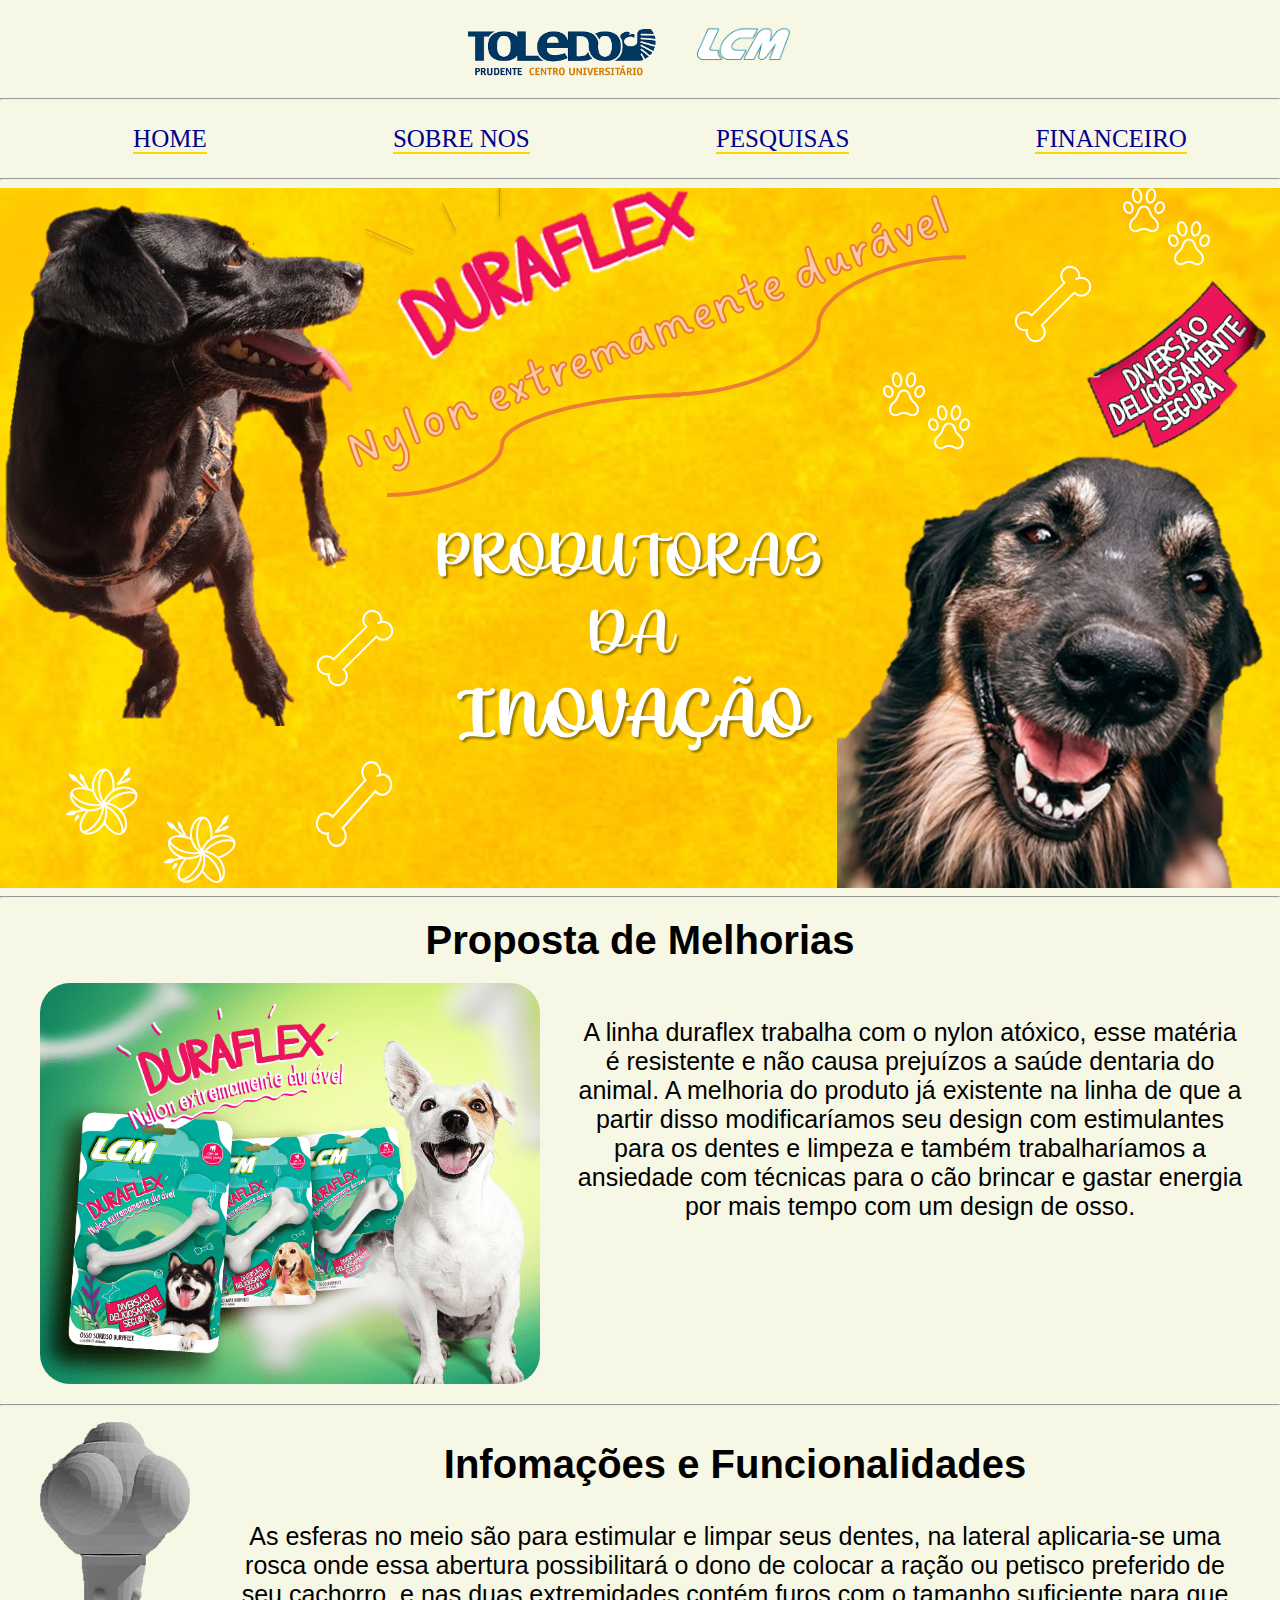
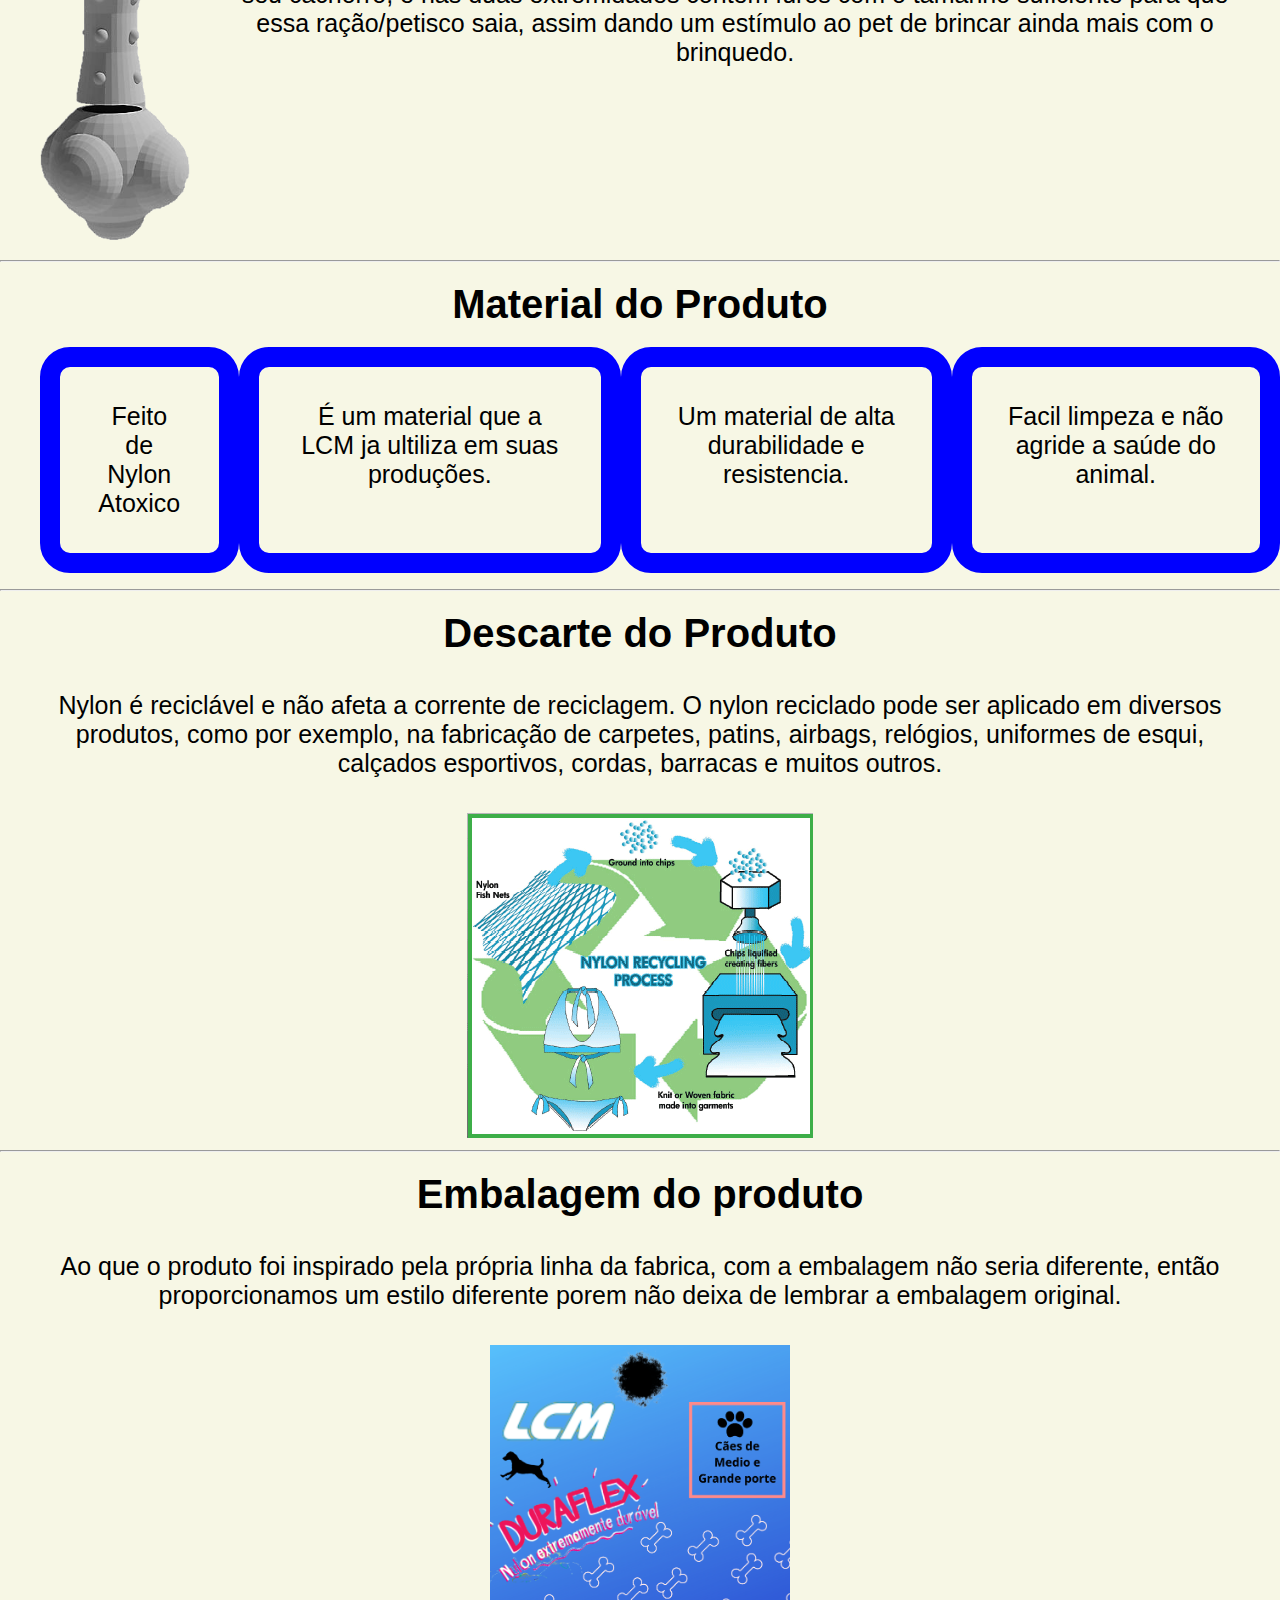
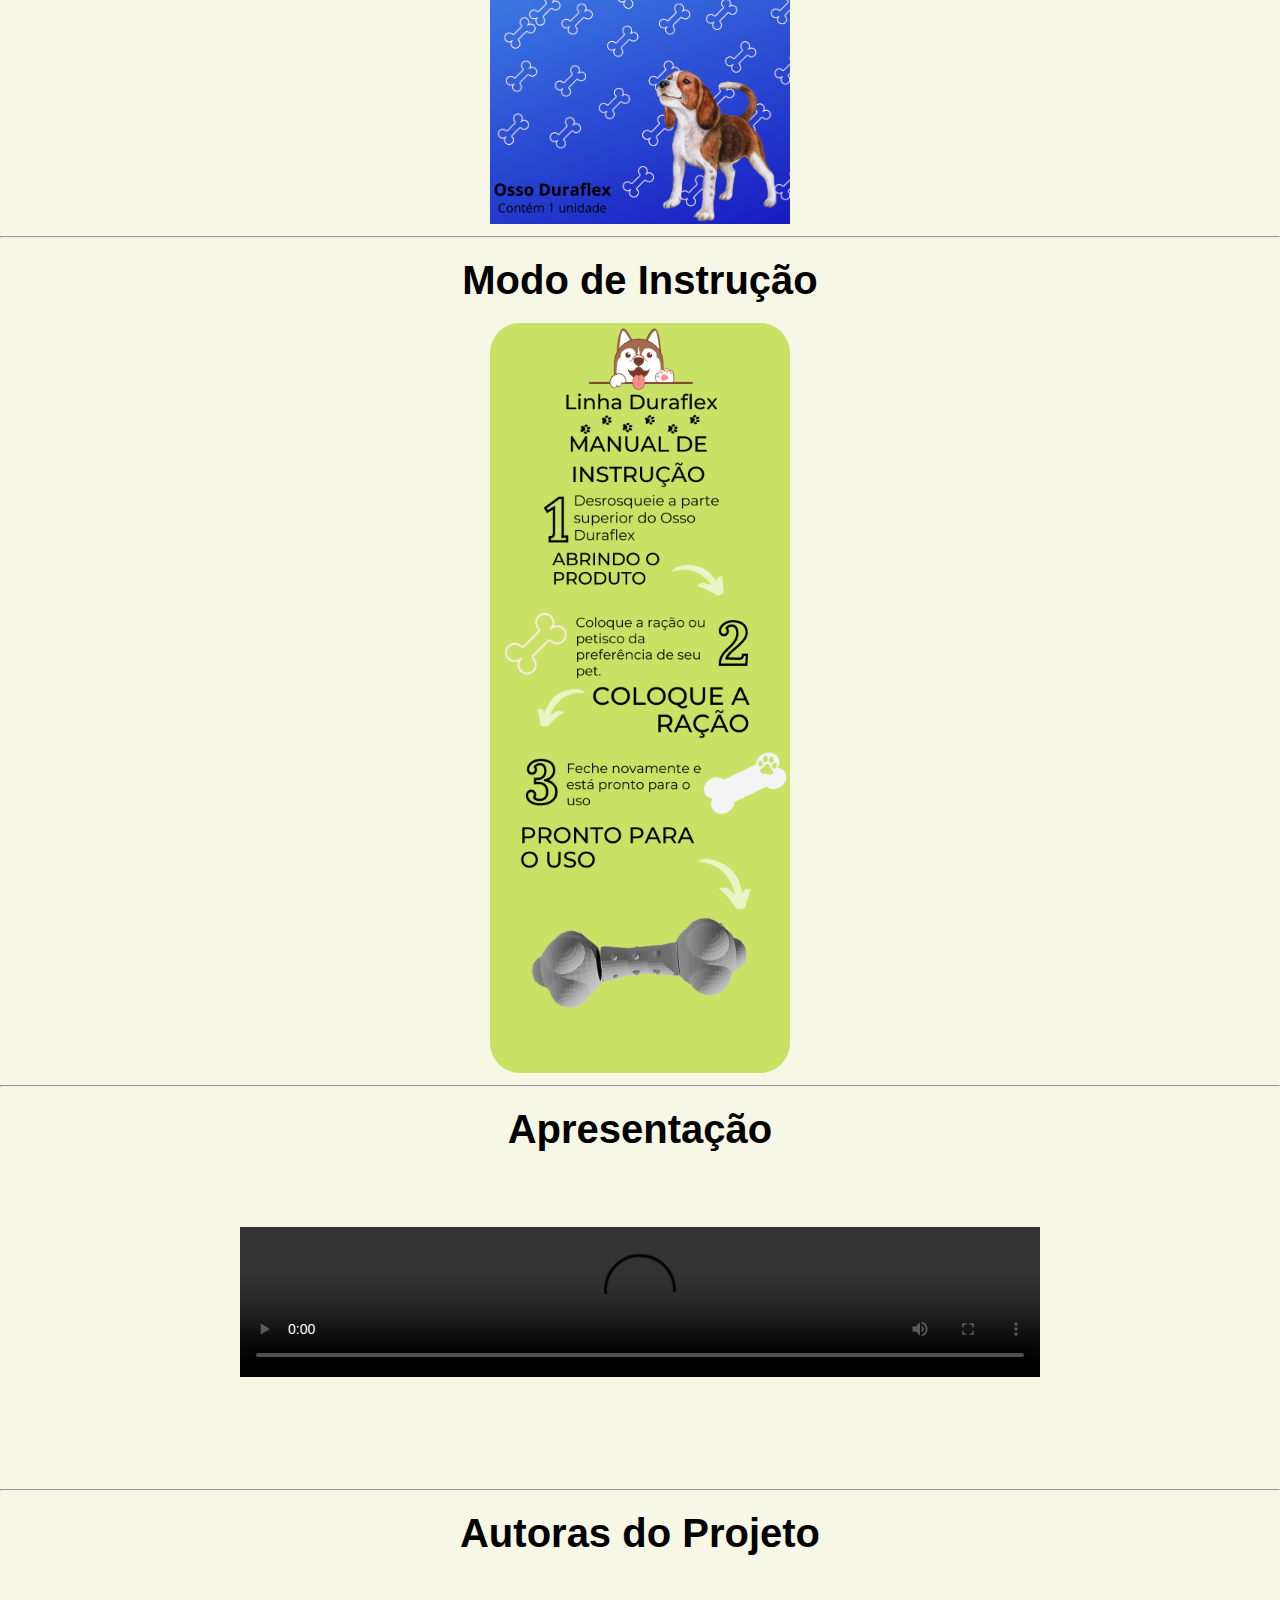
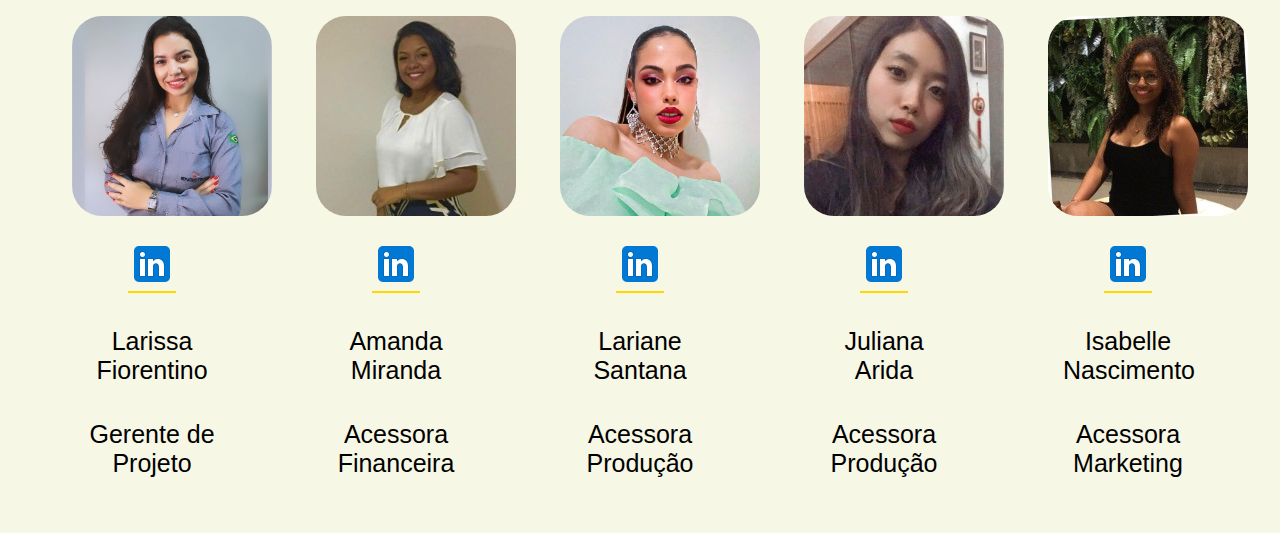
==== index.html @ 25314fc3 "Initial commit" ====
<!DOCTYPE html>
<html lang="pt-br">
<head>
    <meta charset="UTF-8">
    <meta http-equiv="X-UA-Compatible" content="IE=edge">
    <meta name="viewport" content="width=device-width, initial-scale=1.0">
    <title>Produtoras da Inovação</title>
    <link rel="stylesheet" href="style.css">
</head>
<body>
    <header>
        <main class="menu-principal">
            <div class="logo">
                <img class="slogan_toledo" src="img/Toledo.png" alt="sloganToledo">
                <img class="slogan_lcm" src="img/slogan_lcm.png" alt="slogan lcm">
            </div>
        </main>
        <hr>
        <nav class="links">
            <ul>
                <li> <a href="index.html">Home</a></li>
                <li> <a href ="#produtoras">Sobre Nos</a></li>
                <li><a href="pesquisas.html">Pesquisas</a> </li>
                <li><a href="Financeiro.html">Financeiro</a></li>
            </ul>
        </nav>
        </main>
        <hr>
    </header>
    <section class="Introduçao"> <!--Introdução-->
        <!--Imagem de fundo do Grupo-->
        
    
    </section>
    <hr>
    <section class="Produto">
            <h2>Proposta de Melhorias</h2>
        <ul>
            <li>
                <img class="Foto-duraflex" src="dogs/banner_duraflex.png" alt="Duraflex">
            </li>
            
            <li>
                <p>A linha duraflex trabalha com o nylon atóxico, esse matéria é resistente e não causa prejuízos a saúde dentaria do animal.
                    A melhoria do produto já existente na linha de que a partir disso modificaríamos seu design com estimulantes para os dentes e limpeza e também trabalharíamos a ansiedade com técnicas para o cão brincar e gastar energia por mais tempo com um design de osso.
                    </p></li>
        </ul>
       
        
    </section>
    <hr> <!--Informações sobre o produto-->
        <section>
            <ul>
                <li>
                    <img class="Osso" src="dogs/Fundo.png" alt="Prototipo">
                </li>
                <li> <h2>Infomações e Funcionalidades</h2>
                <p>As esferas no meio são para estimular e limpar seus dentes, na lateral aplicaria-se uma rosca onde essa abertura possibilitará o dono de colocar a ração ou petisco preferido de seu cachorro, e nas duas extremidades contém furos com o tamanho suficiente para que essa ração/petisco saia, assim dando um estímulo ao pet de brincar ainda mais com o brinquedo.</p> 
            </li>
               
            </ul>
        </section>
        <hr>
        <section>
            <h1>Material do Produto</h1>
            <ul >
                <li class="material"><p>Feito de Nylon Atoxico</p></li>
                <li class="material"><p>É um material que a LCM ja ultiliza em suas produções.</p></li>
                <li class="material"><p>Um material de alta durabilidade e resistencia.</p></li>
                <li class="material"><p>Facil limpeza e não agride a saúde do animal.</p></li>
            </ul>

            <hr>
            <h1>Descarte do Produto</h1>
            <p>Nylon é reciclável e não afeta a corrente de reciclagem. O nylon reciclado pode ser aplicado em diversos produtos, como por exemplo, na fabricação de carpetes, patins, airbags, relógios, uniformes de esqui, calçados esportivos, cordas, barracas e muitos outros.</p>
            <img src="img/nylonrecyclingprocess.gif" alt="">
        </section><!--Emabalgen-->
    <hr>
        <section>
           <h1>Embalagem do produto</h1>
           <p>Ao que o produto foi inspirado pela própria linha da fabrica, com a embalagem não seria diferente, então proporcionamos um estilo diferente porem não deixa de lembrar a embalagem original.</p>
           <img class="embalagem" src="img/embalagem.png" alt="Embalagem">
        </section>
        <hr>
        <section>
            <h1>Modo de Instrução</h1>
            <img class="manual" src="img/Linha Duraflex.png" alt="Manual de instrução">
        </section>
       <hr>
<!--Apresentação do produto-->
            <section>
                <h1>Apresentação</h1>
                <div>
                    <video width="800" src="videos/Apresentação.mp4"  controls ></video>
                </div>
            </section>
            <hr>
            
    <footer id="produtoras" > 
        <h2>Autoras do Projeto</h2>
        <nav class="produtoras">
            <img class="produtoras" src="img/larissa.jpg" alt="larissa">
            <a href="http://www.linkedin.com/in/larissa-fiorentino-390050174/" target="_blank" rel="noopener noreferrer" > <img src="img/linkedin.svg" alt="link"></a>
            <p>Larissa Fiorentino</p>
            <p>Gerente de Projeto</p>
        </nav>
        <nav class="produtoras">
            <img class="produtoras" src="img/amanda.jpg" alt="amanda">
            <a href="http://www.linkedin.com/in/amandamirandasantos/" target="_blank" rel="noopener noreferrer"><img src="img/linkedin.svg" alt="link"></a>
            <p>Amanda Miranda</p>
            <p>Acessora Financeira</p>
        </nav>
        <nav class="produtoras">
            <img class="produtoras" src="img/Lariane.jpg" alt="lariane">
            <a href="https://www.linkedin.com/in/lariane-santana-0bb396201/" target="_blank" rel="noopener noreferrer"><img src="img/linkedin.svg" alt="link"></a>
            <p>Lariane Santana</p>
            <p>Acessora Produção</p>
        </nav>
        <nav class="produtoras">
            <img class="produtoras" src="img/juliana.jpg" alt="Juh">
            <a href="https://www.linkedin.com/in/juliana-arida-2b272b1a0/" target="_blank" rel="noopener noreferrer"><img src="img/linkedin.svg" alt="link"></a>
            <p>Juliana Arida</p>
            <p>Acessora Produção</p>
        </nav>
        <nav class="produtoras">
            <img class="produtoras" src="img/Isabelle.jpg" alt="Belle">
            <a href="https://www.linkedin.com/in/isabelle-nascimento-562a53231/" target="_blank" rel="noopener noreferrer"><img src="img/linkedin.svg" alt="link"></a>
            <p>Isabelle Nascimento</p>
            <p>Acessora Marketing</p>
        </nav>
       
    </footer>
    
</body>
</html>
---- style.css ----
body{
    width:auto;
    height: auto;
    margin: auto;
    text-align: center;
    background-color: rgba(245, 245, 220, 0.753);
}
h1, h2, h3  {
    font-family: Impact, Haettenschweiler, 'Arial Narrow Bold', sans-serif;
    font-size: 40px;
    margin: 20px;
}
p{
    font-family: 'Trebuchet MS', 'Lucida Sans Unicode', 'Lucida Grande', 'Lucida Sans', Arial, sans-serif;
    font-size: 25px;
    margin: 35px;
    
}

.menu-principal{
    height: 90px;
}
.logo{
    padding: 15px;   
    justify-content: space-around;
}
.slogan_lcm{
    width: 140px;
    text-align: center;
}
.slogan_toledo{
    width: 200px;
    text-align: center;
}
.links{
    text-transform: uppercase;
    font-size: 25px;
}
ul{
    display: flex;
    justify-content: space-between;
    list-style: none;
    justify-content: space-around;
}
a{
    color: darkblue;
    text-decoration: none;
    border-bottom: 2px solid gold;
   
}
.Osso{ 
    width: 150px; 
   
}
.Foto-duraflex{
    width: 500px;
    border-radius: 30px;
  
}
.Introduçao{
    height: 700px;
    background-image: url(img/Apresentação1\ \(1\).png);
    background-repeat: no-repeat;
    background-position: 50%;
    
}
.material{
    border: 20px solid blue;
    border-radius: 30px;
}
.embalagem{
    width: 300px;
}
.manual {
    width: 300px;
    border-radius: 30px;
}
.produtoras{
    width: 200px;
    border-radius: 30px;
    margin: 20px;
    display: inline-block;
    
}
video{
    padding: 55px;
    padding-bottom: 100px;
}

form{
    animation-name: fade;
    animation-duration: 1s;
}
/*Aparição da img logo*/
.Introduçao{
    animation-name: fade;
    animation-duration: 3s;
    animation-delay: 0,5ms;
    
}
@keyframes fade {
    from{
        
        transform: translateX(-35%);
    } 
    to{
        
        transform: translateX(0%);
    }
}
/* Estilizando a pagina de pesquisa */
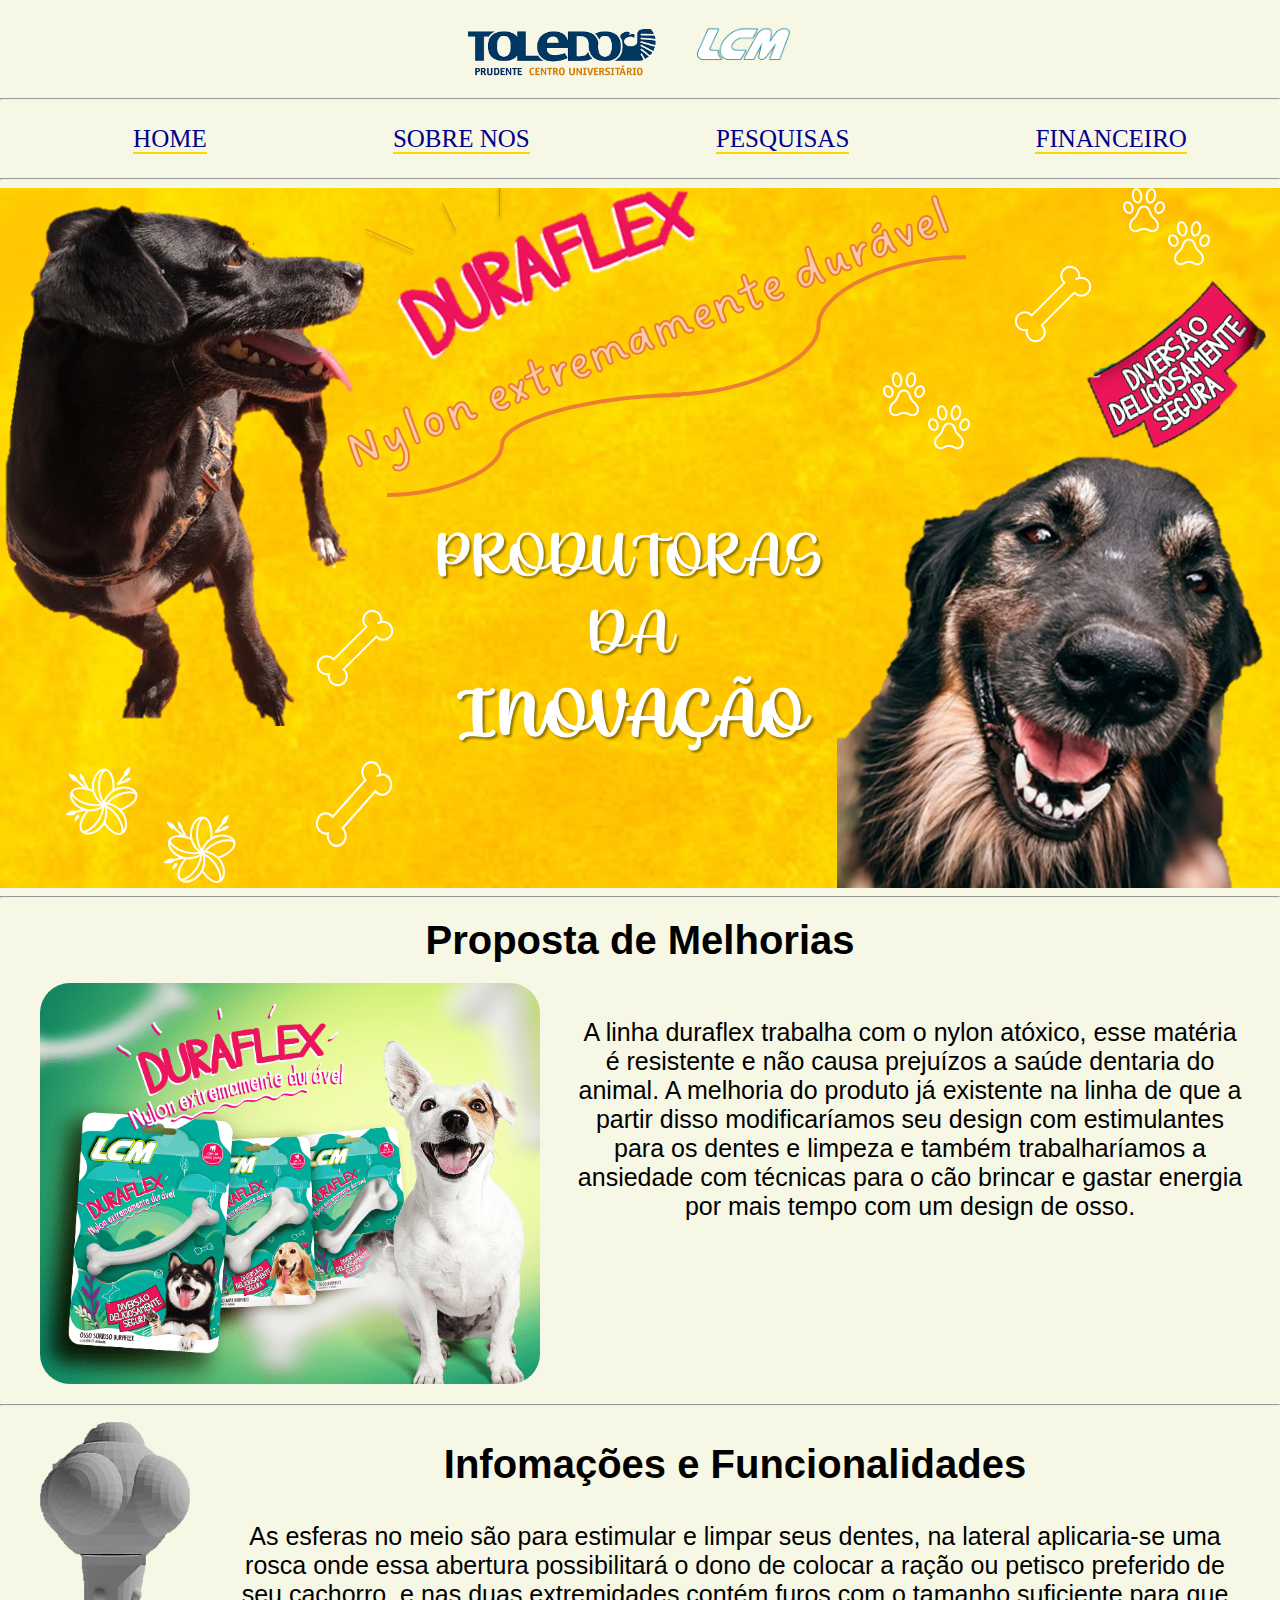
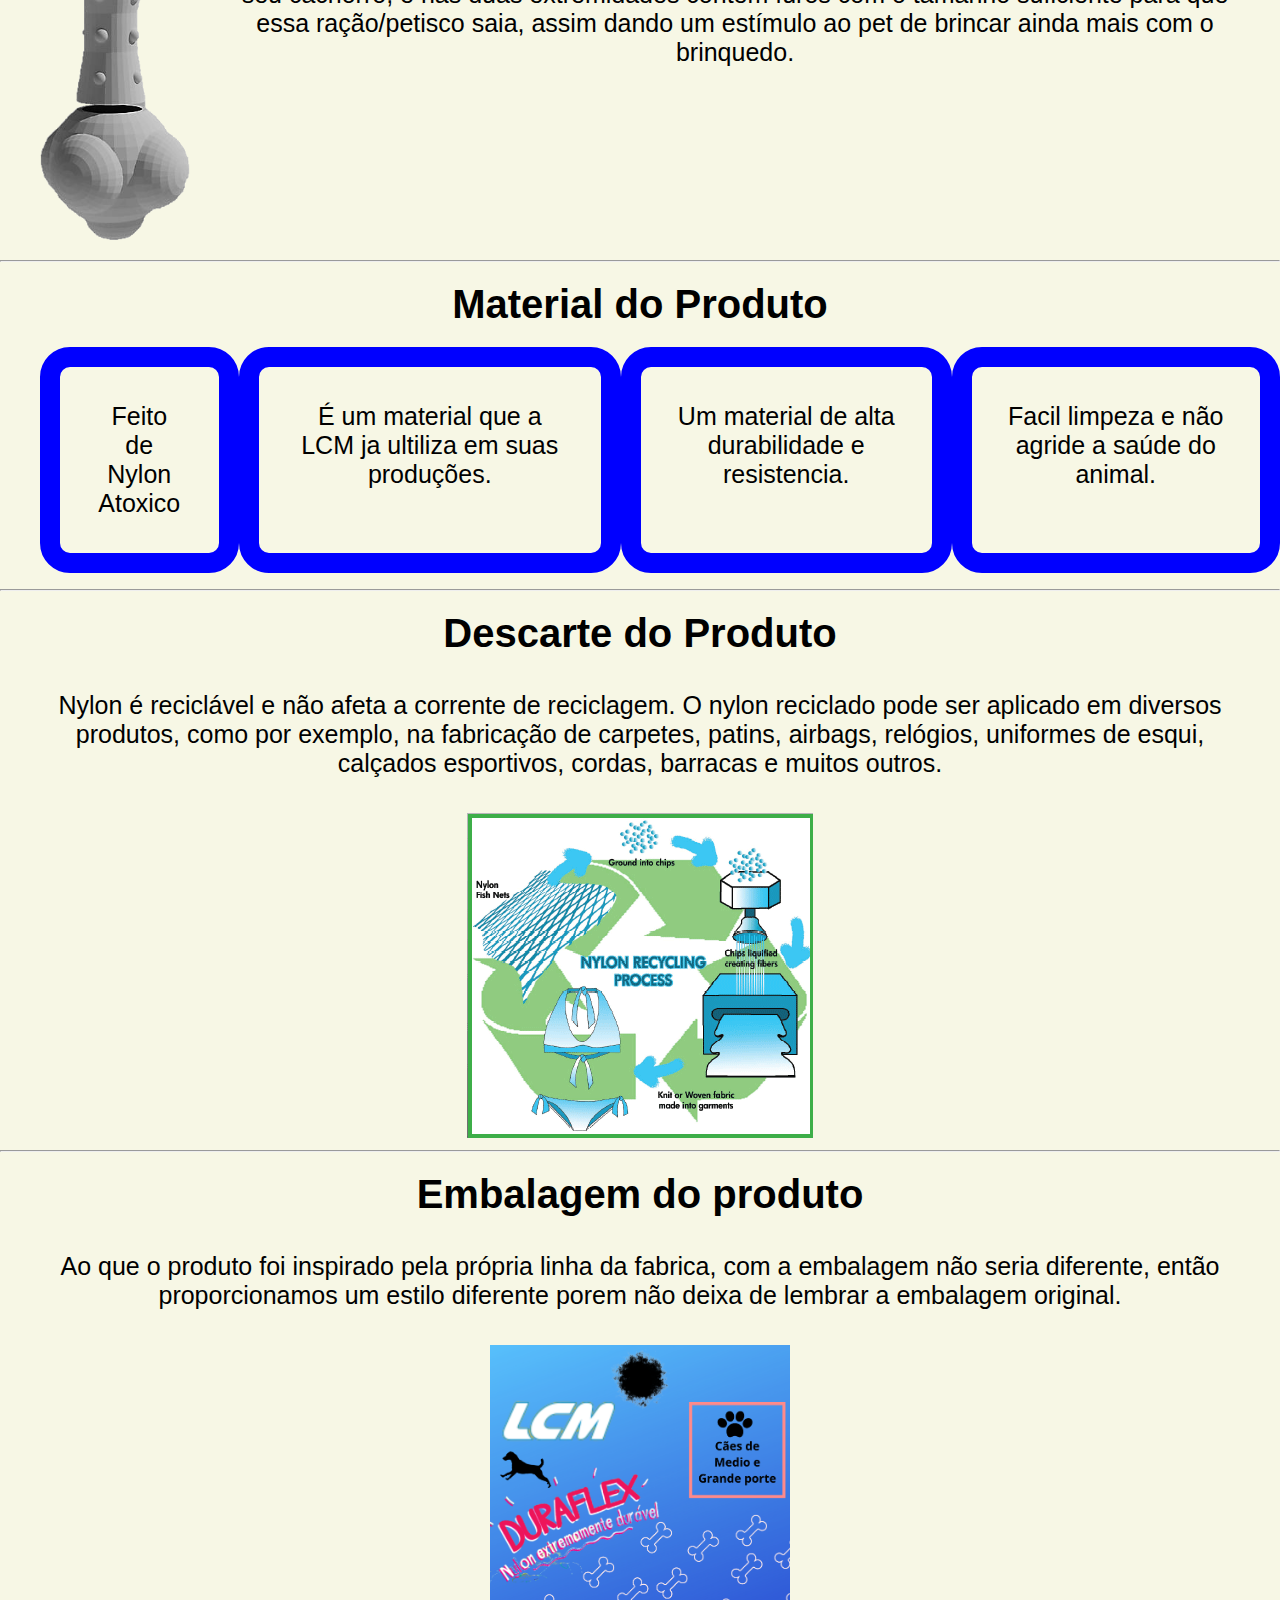
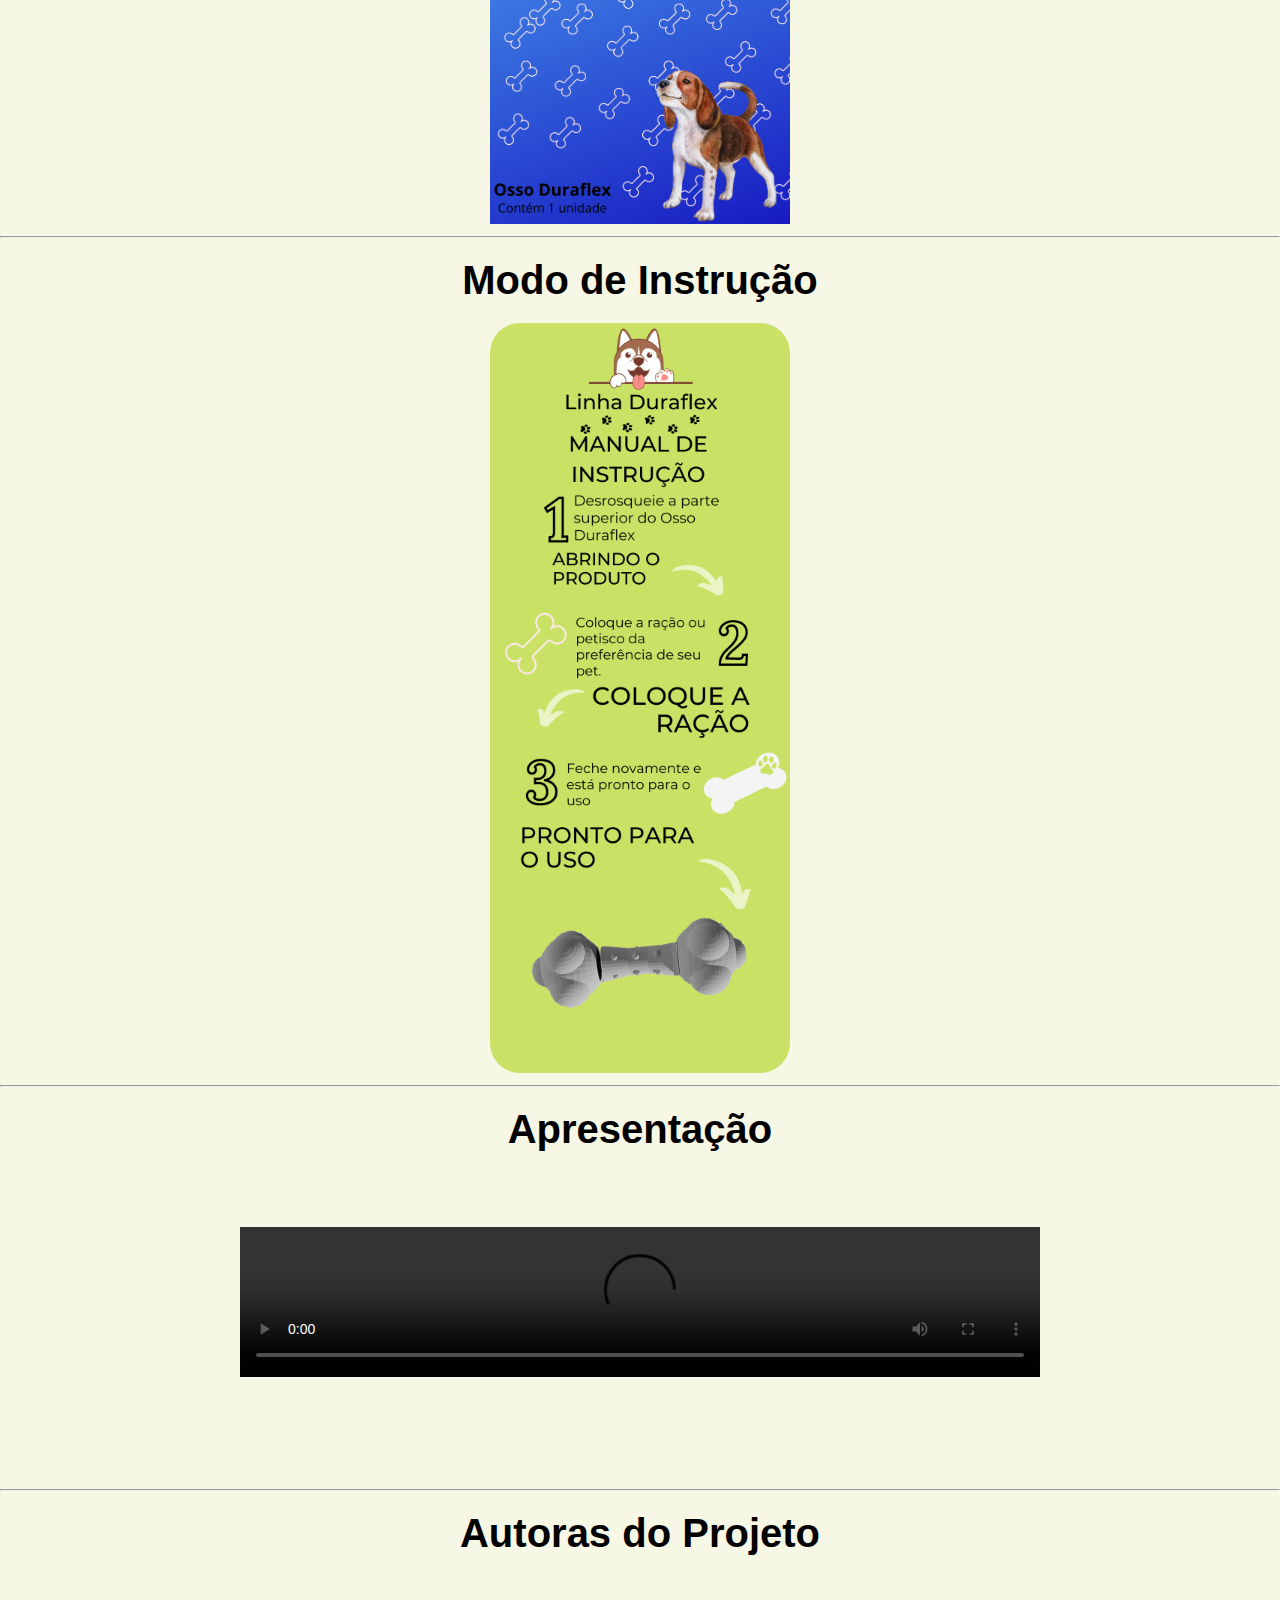
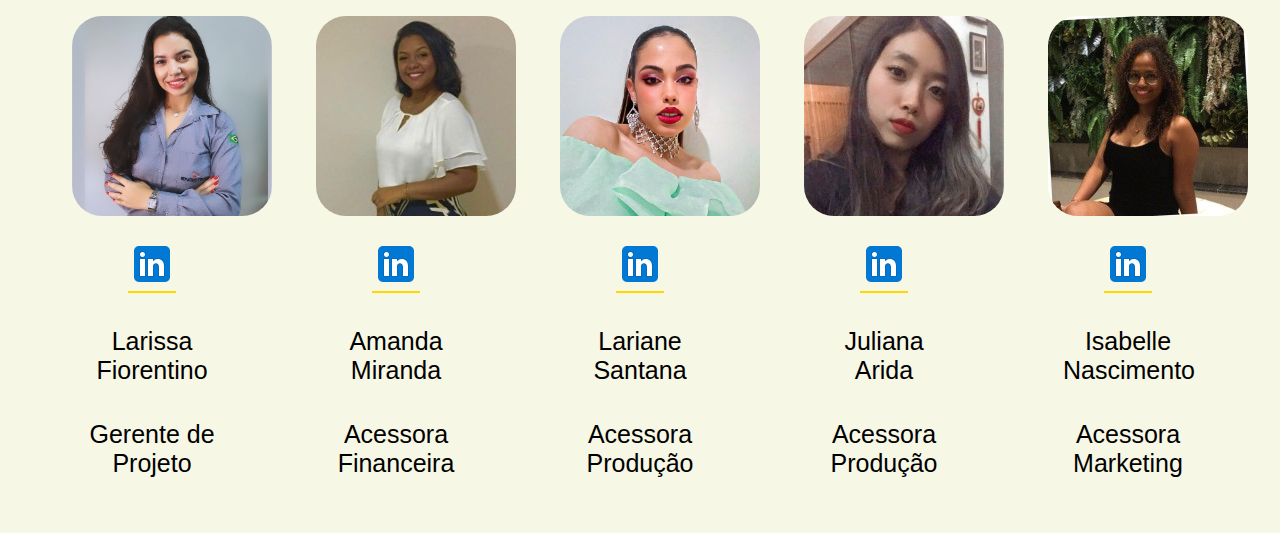
==== commit d35168b9: "Update index.html" ====
--- a/index.html
+++ b/index.html
@@ -91,7 +91,7 @@
             <section>
                 <h1>Apresentação</h1>
                 <div>
-                    <video width="800" src="videos/Apresentação.mp4"  controls ></video>
+                    <video width="800" src="videos/Kit de Ferramentas  Vdeos Explicativos Modernos_free.mp4"  controls ></video>
                 </div>
             </section>
             <hr>
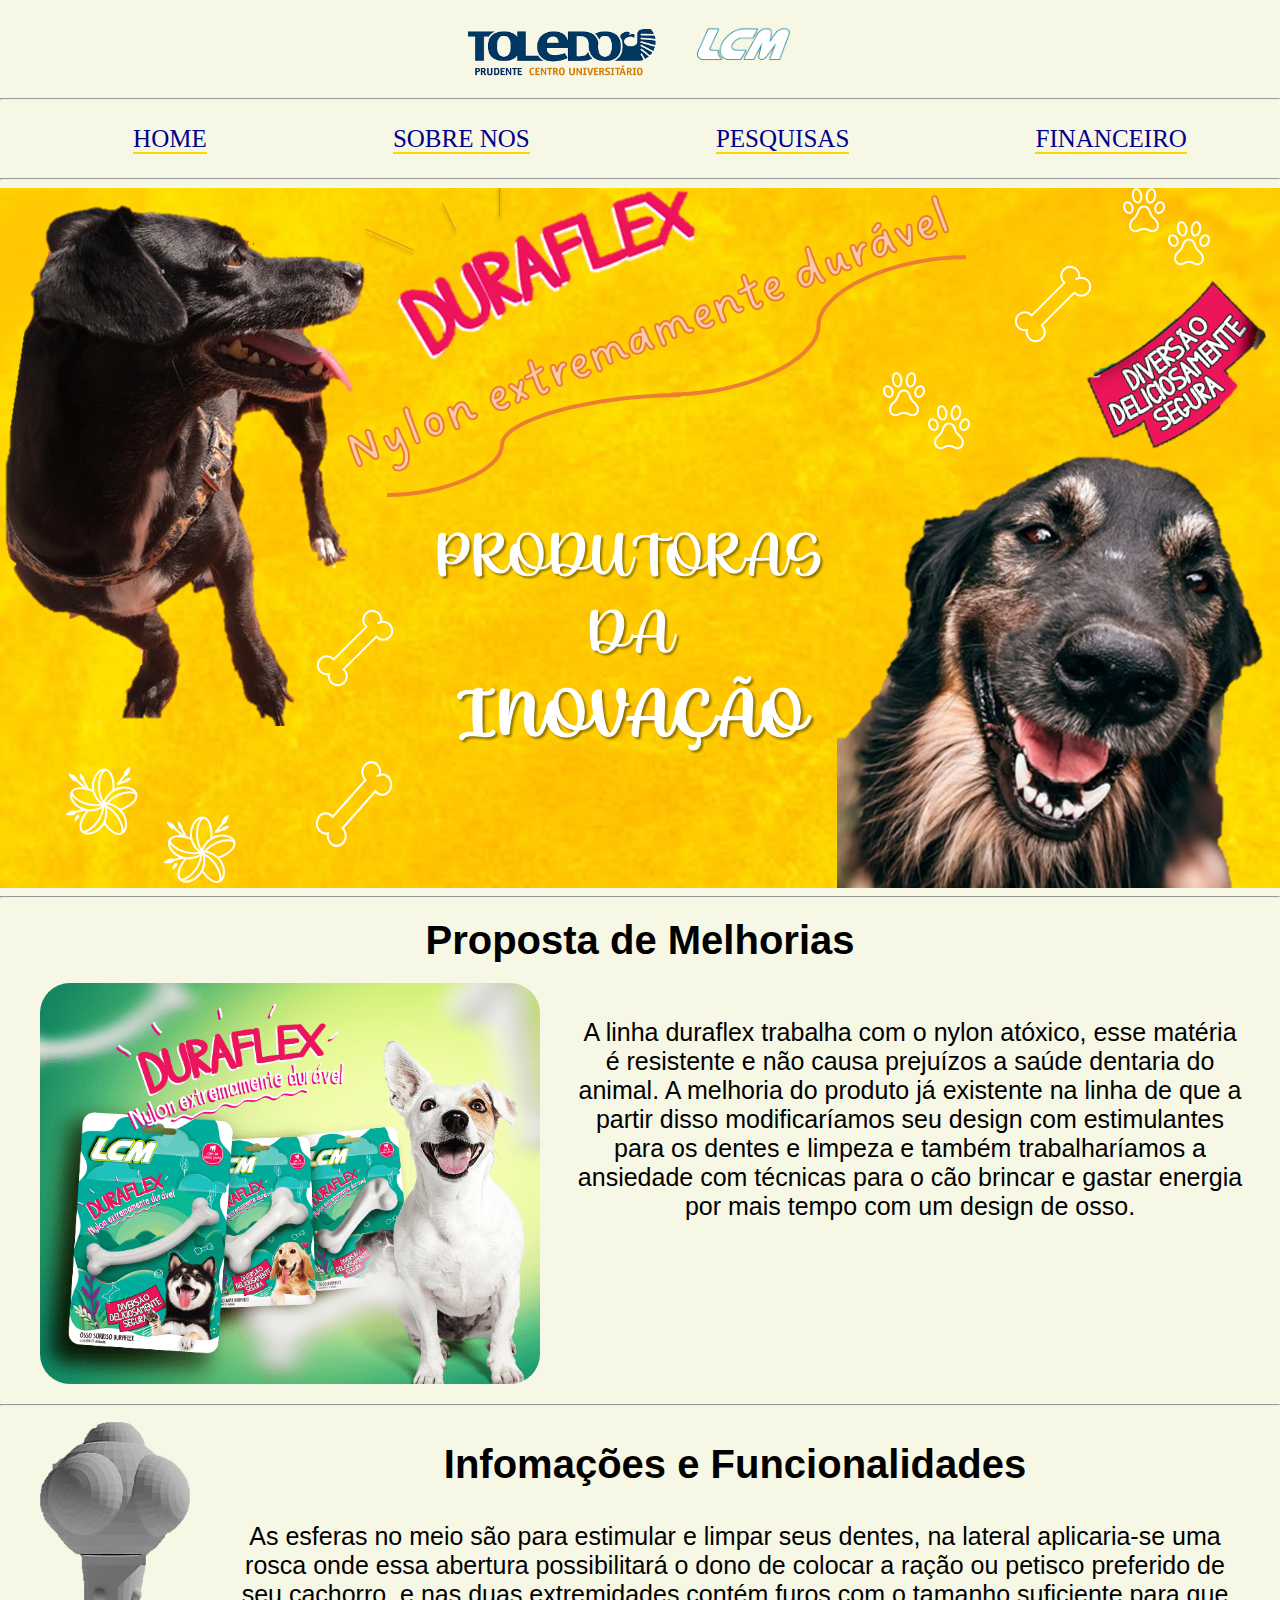
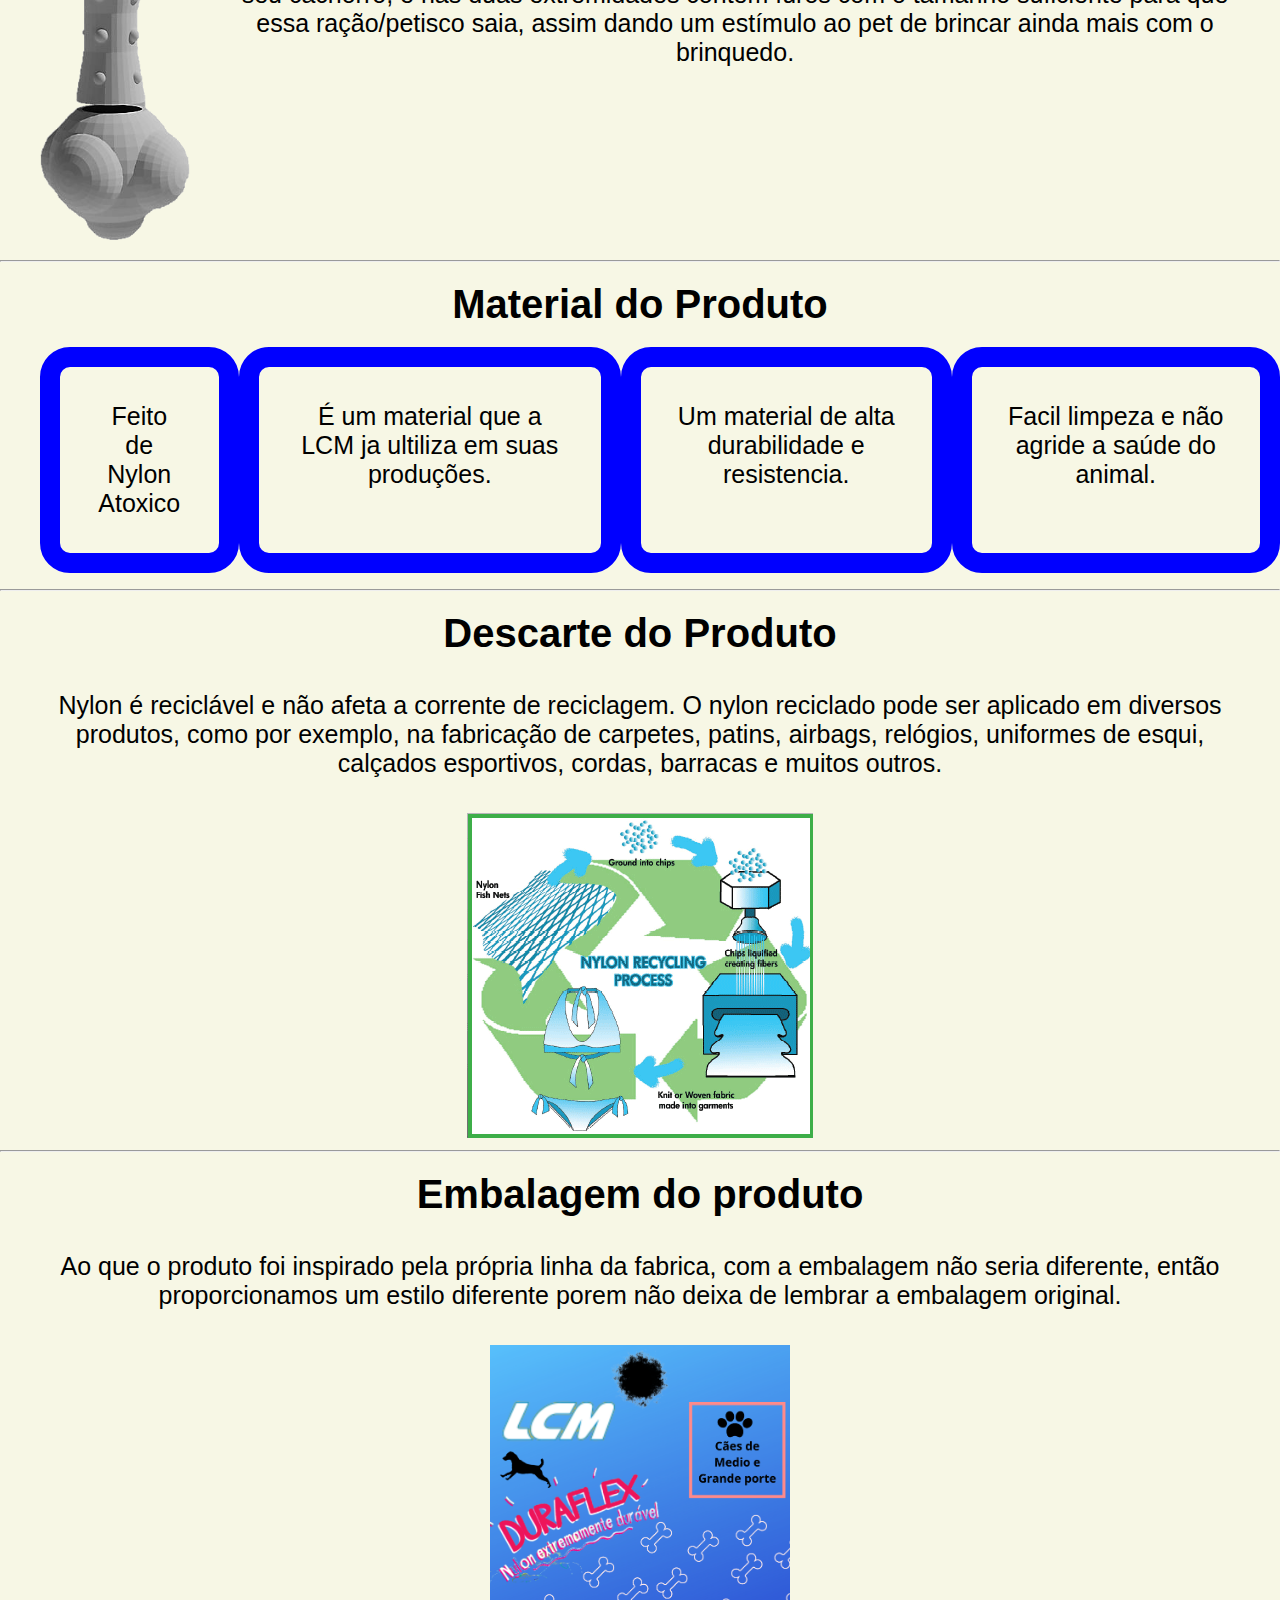
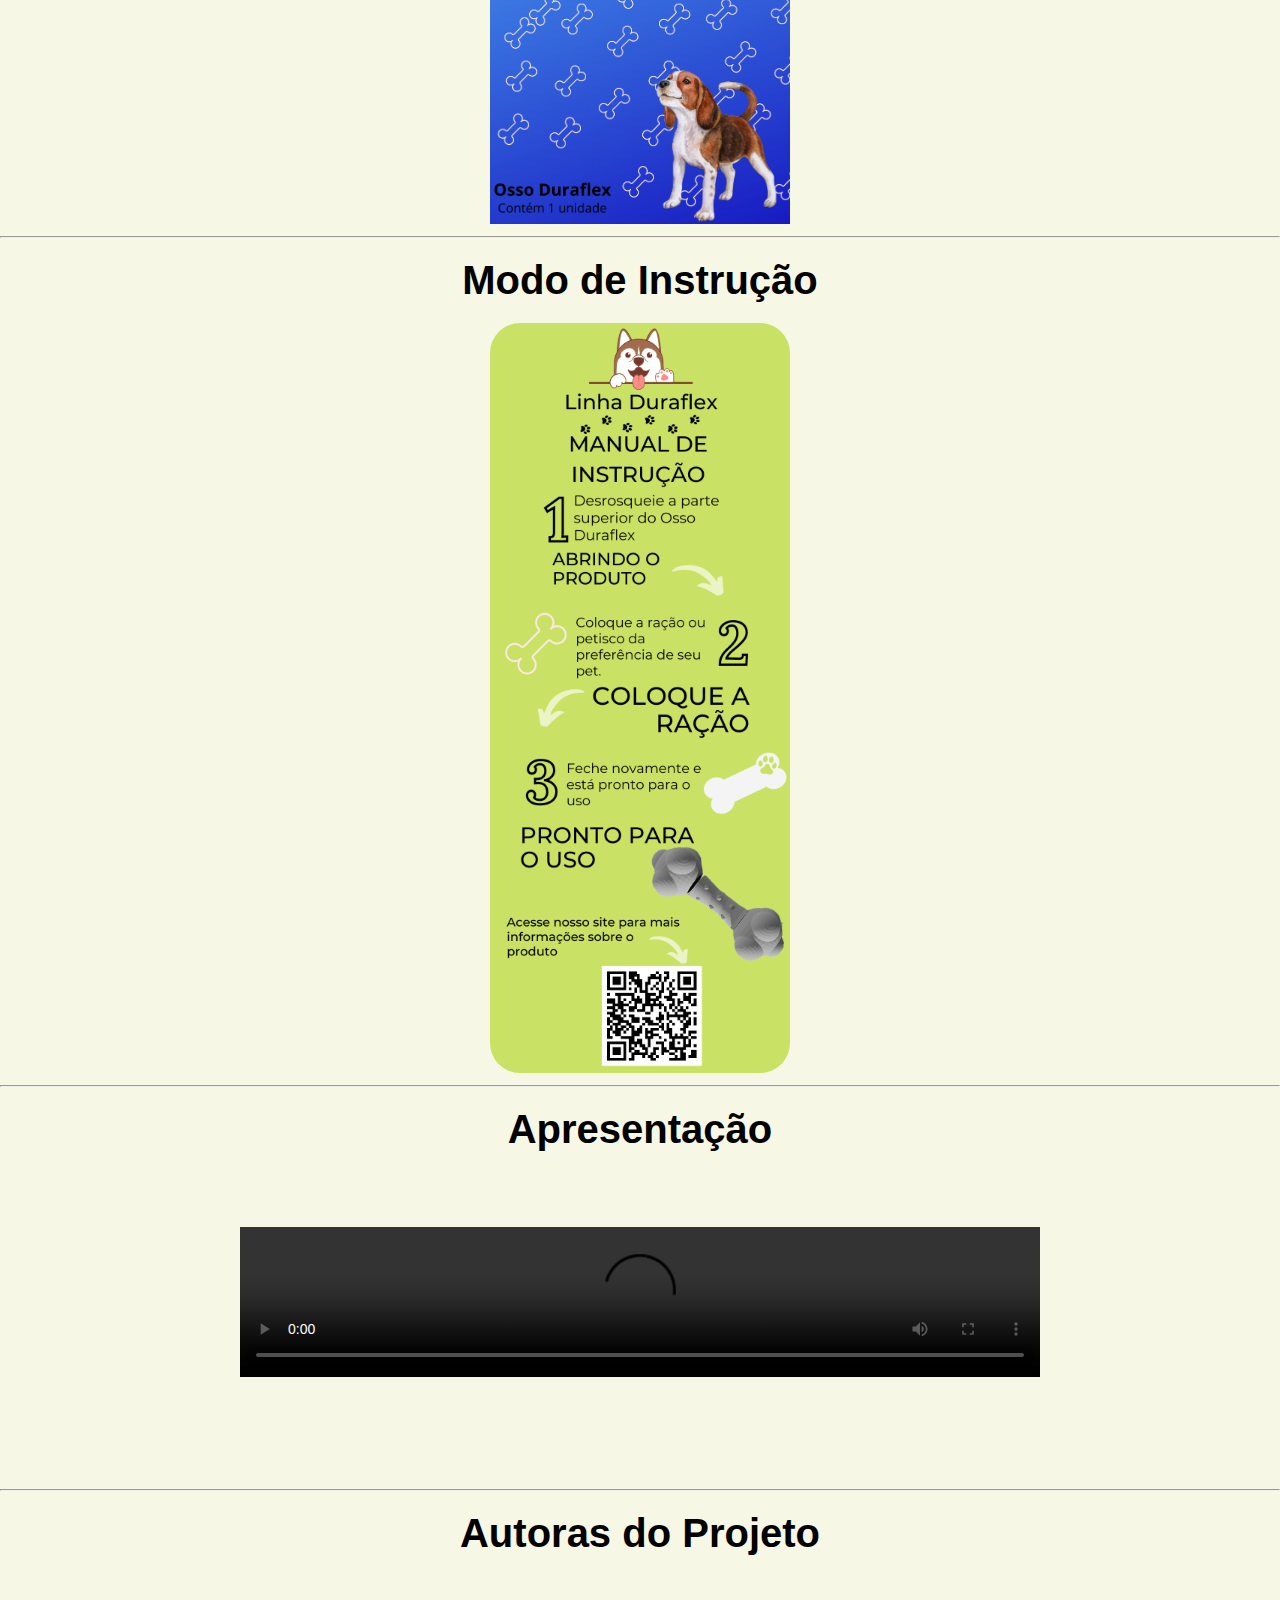
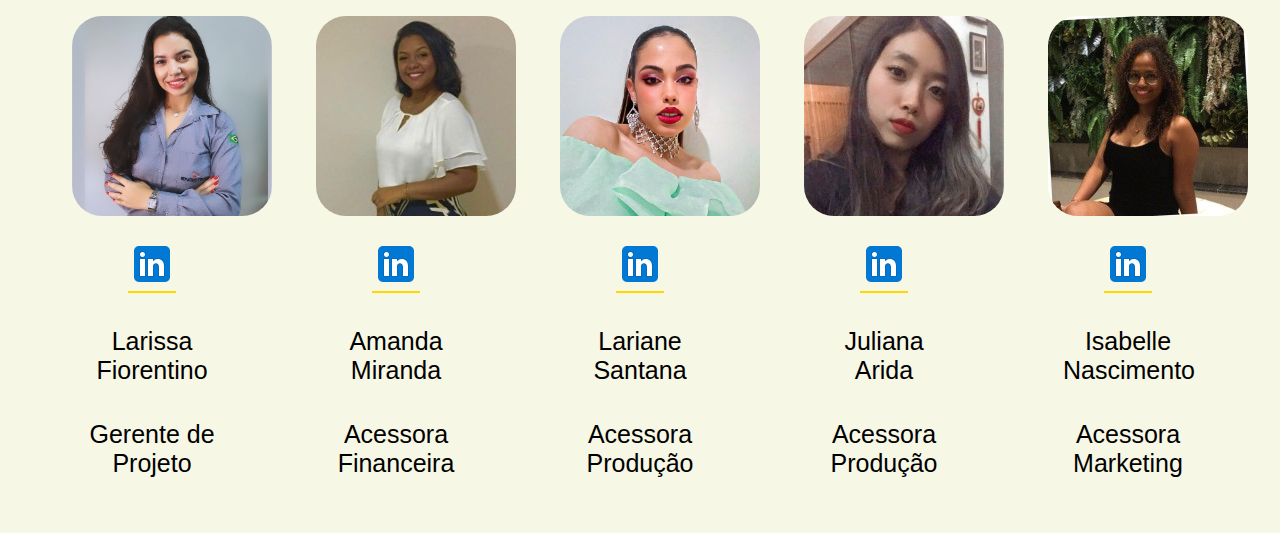
==== commit 49ccccbc: "Consertando alguns erros" ====
--- a/index.html
+++ b/index.html
@@ -84,7 +84,7 @@
         <hr>
         <section>
             <h1>Modo de Instrução</h1>
-            <img class="manual" src="img/Linha Duraflex.png" alt="Manual de instrução">
+            <img class="manual" src="img/Linha Duraflex (1).png" alt="Manual de instrução">
         </section>
        <hr>
 <!--Apresentação do produto-->
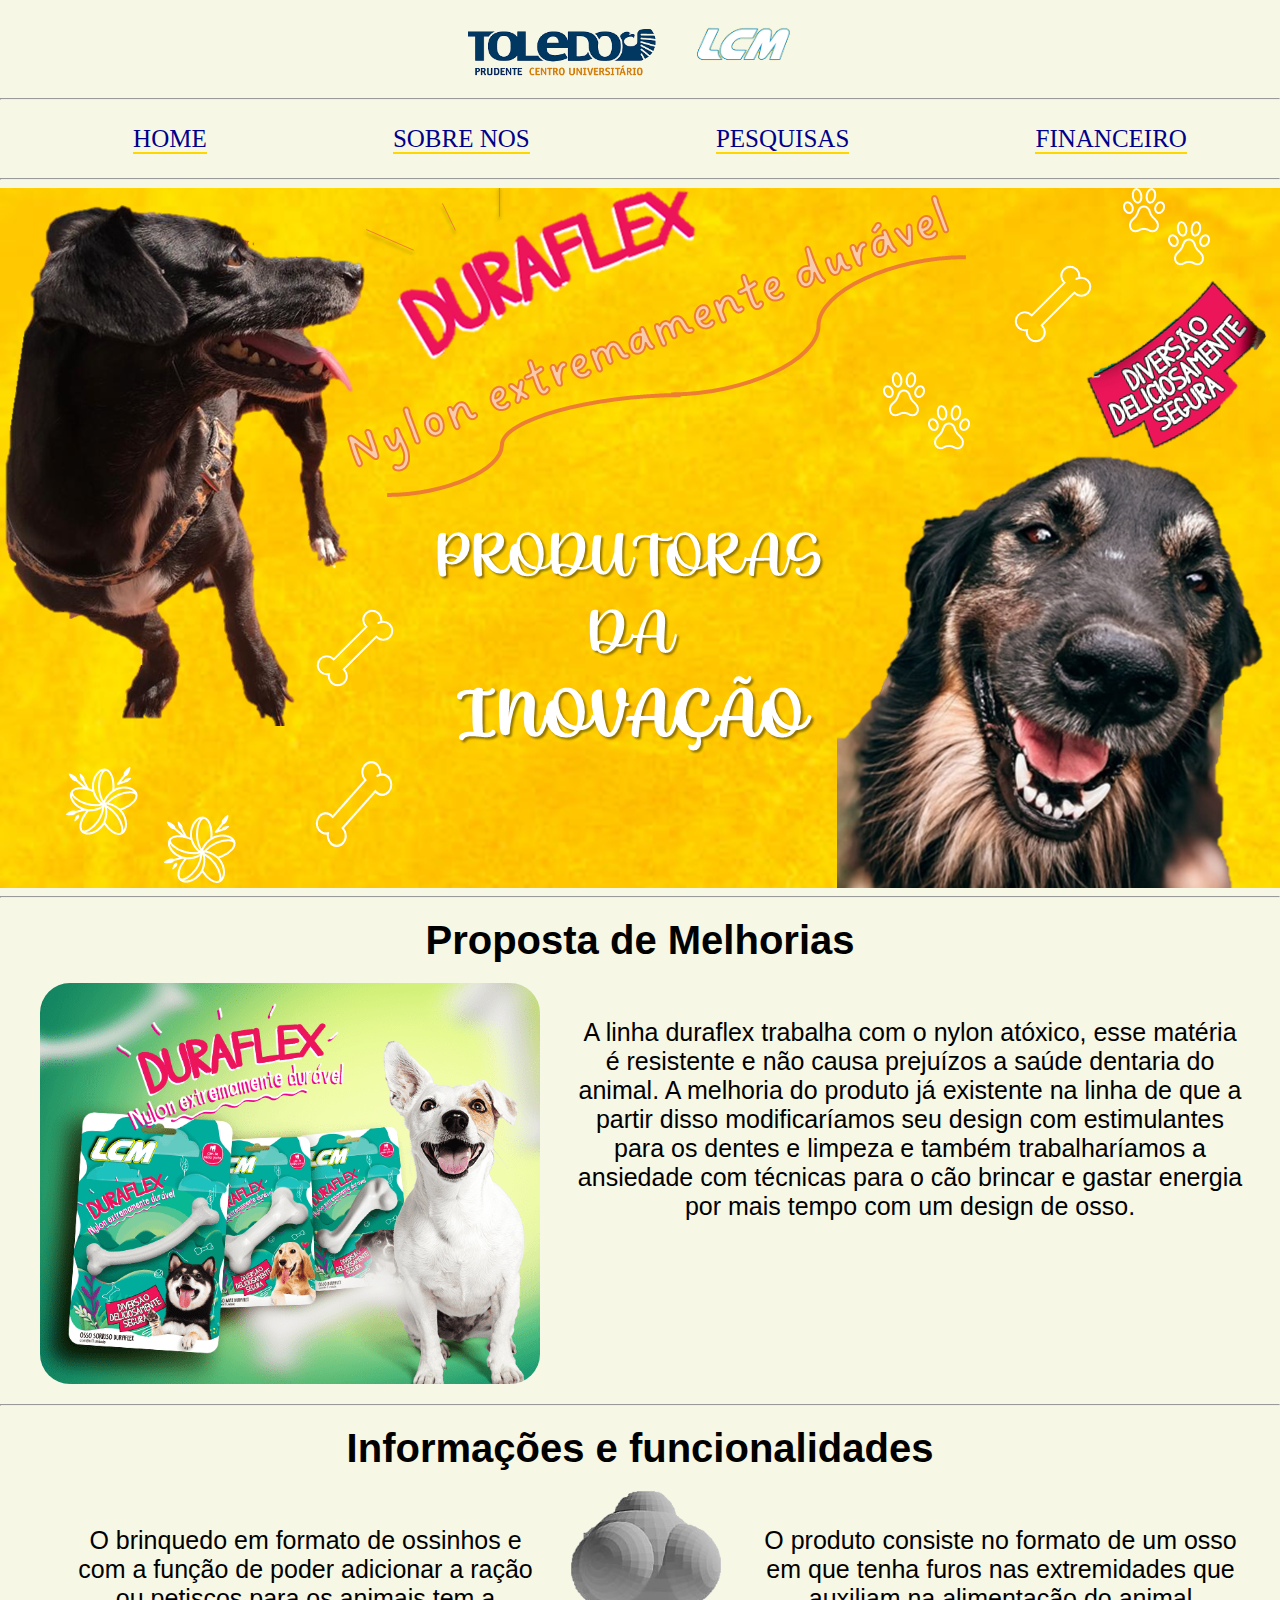
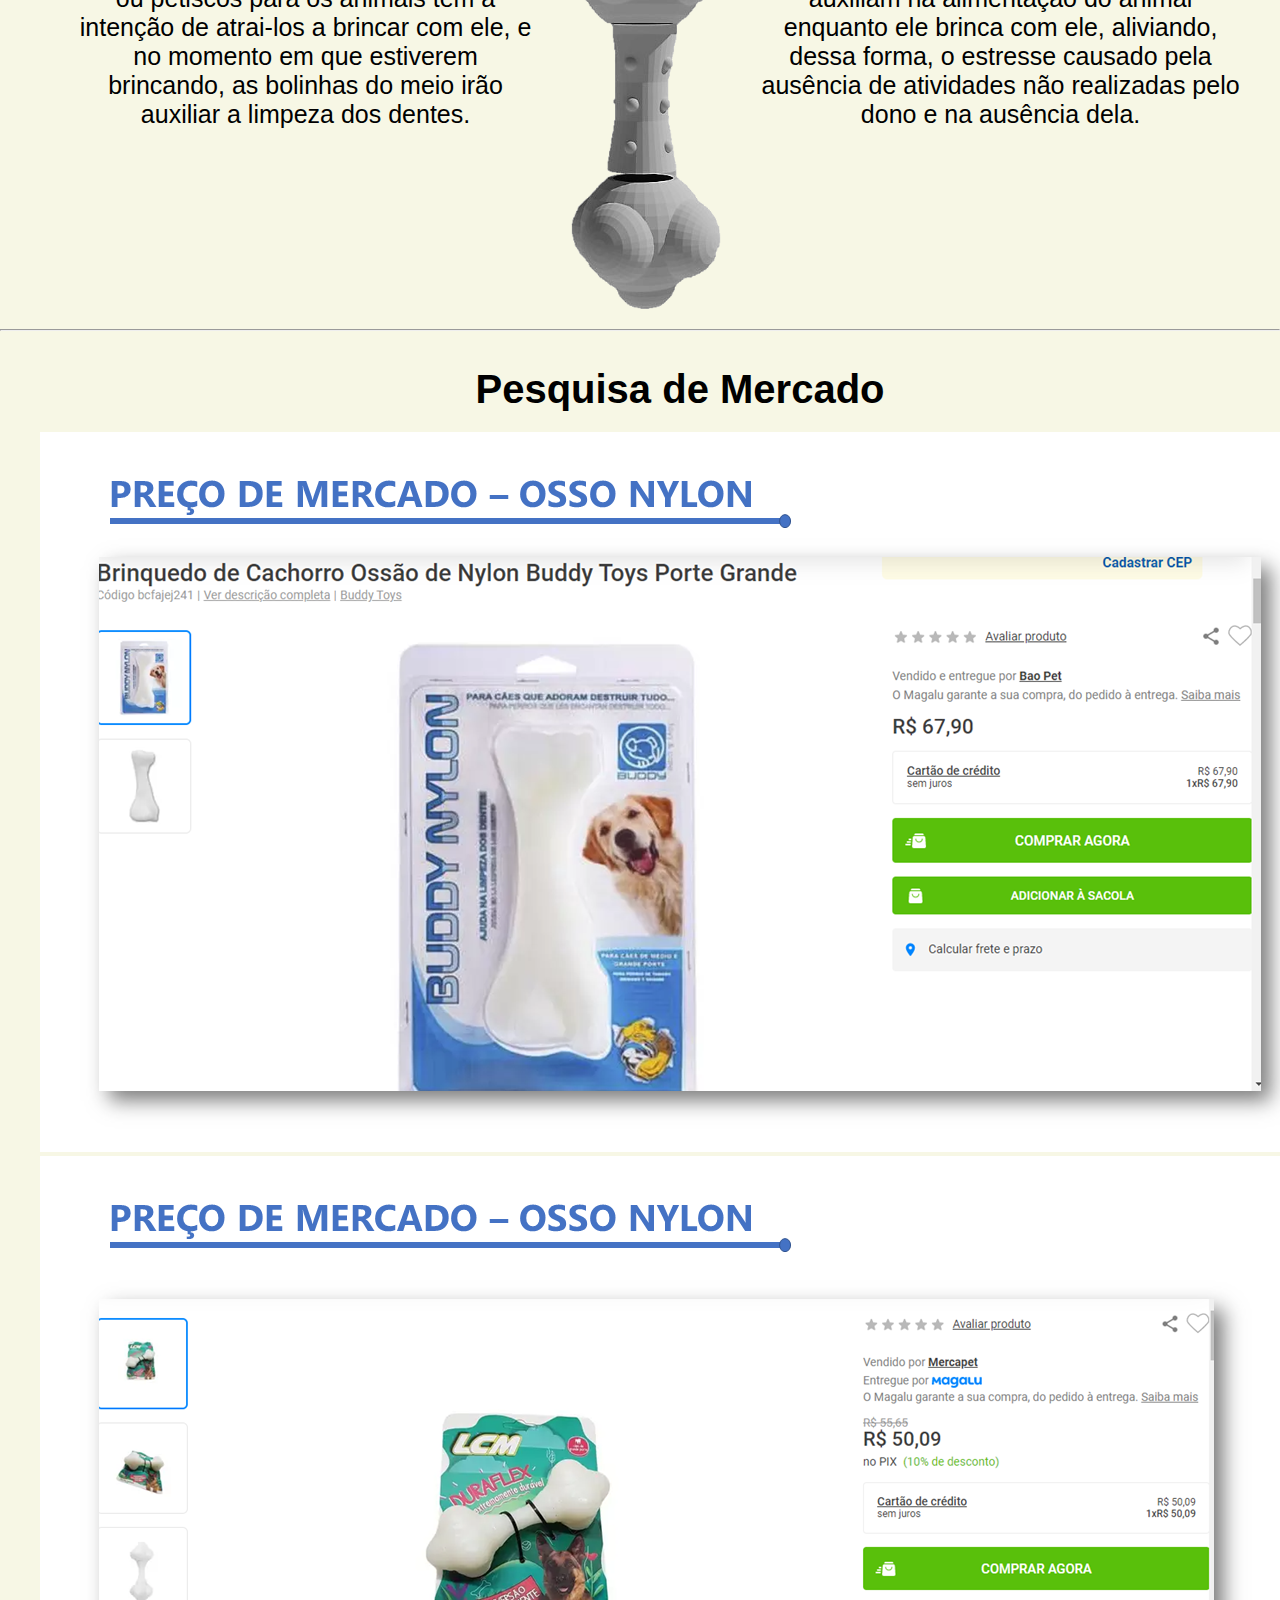
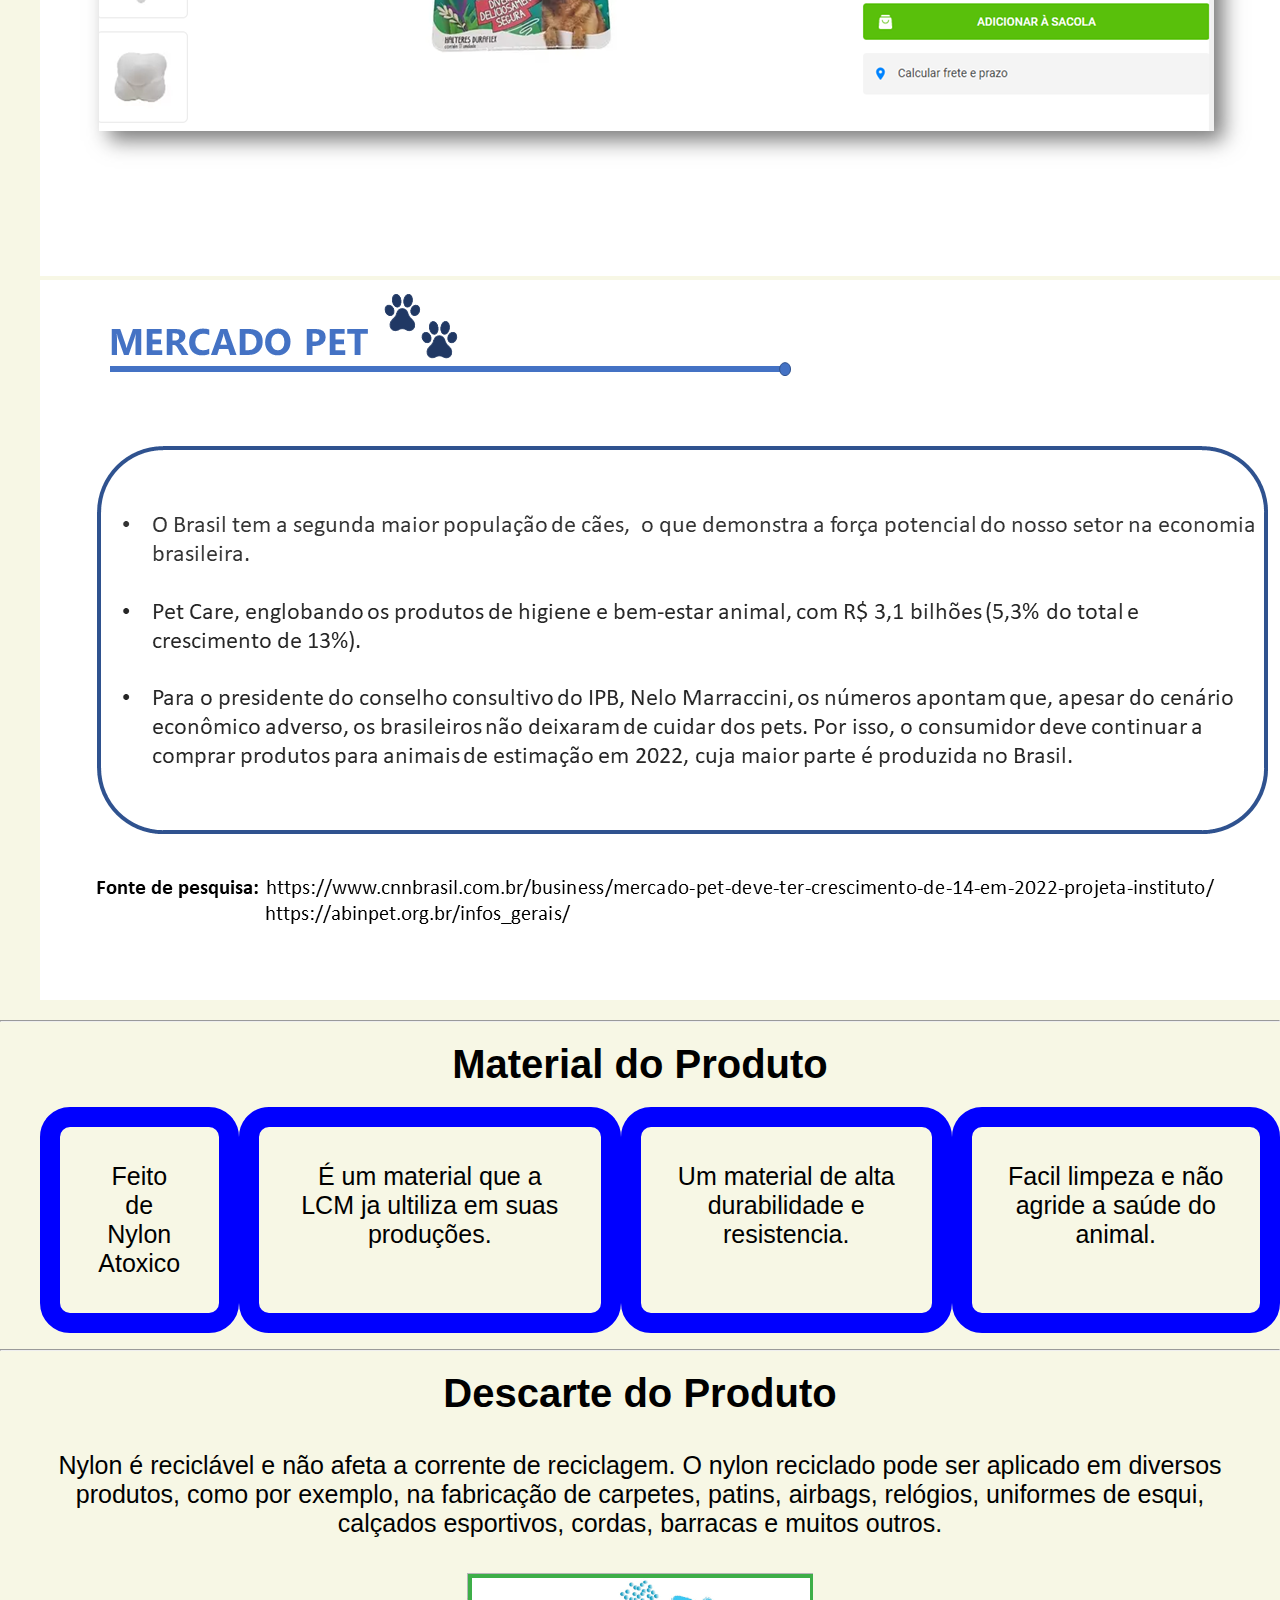
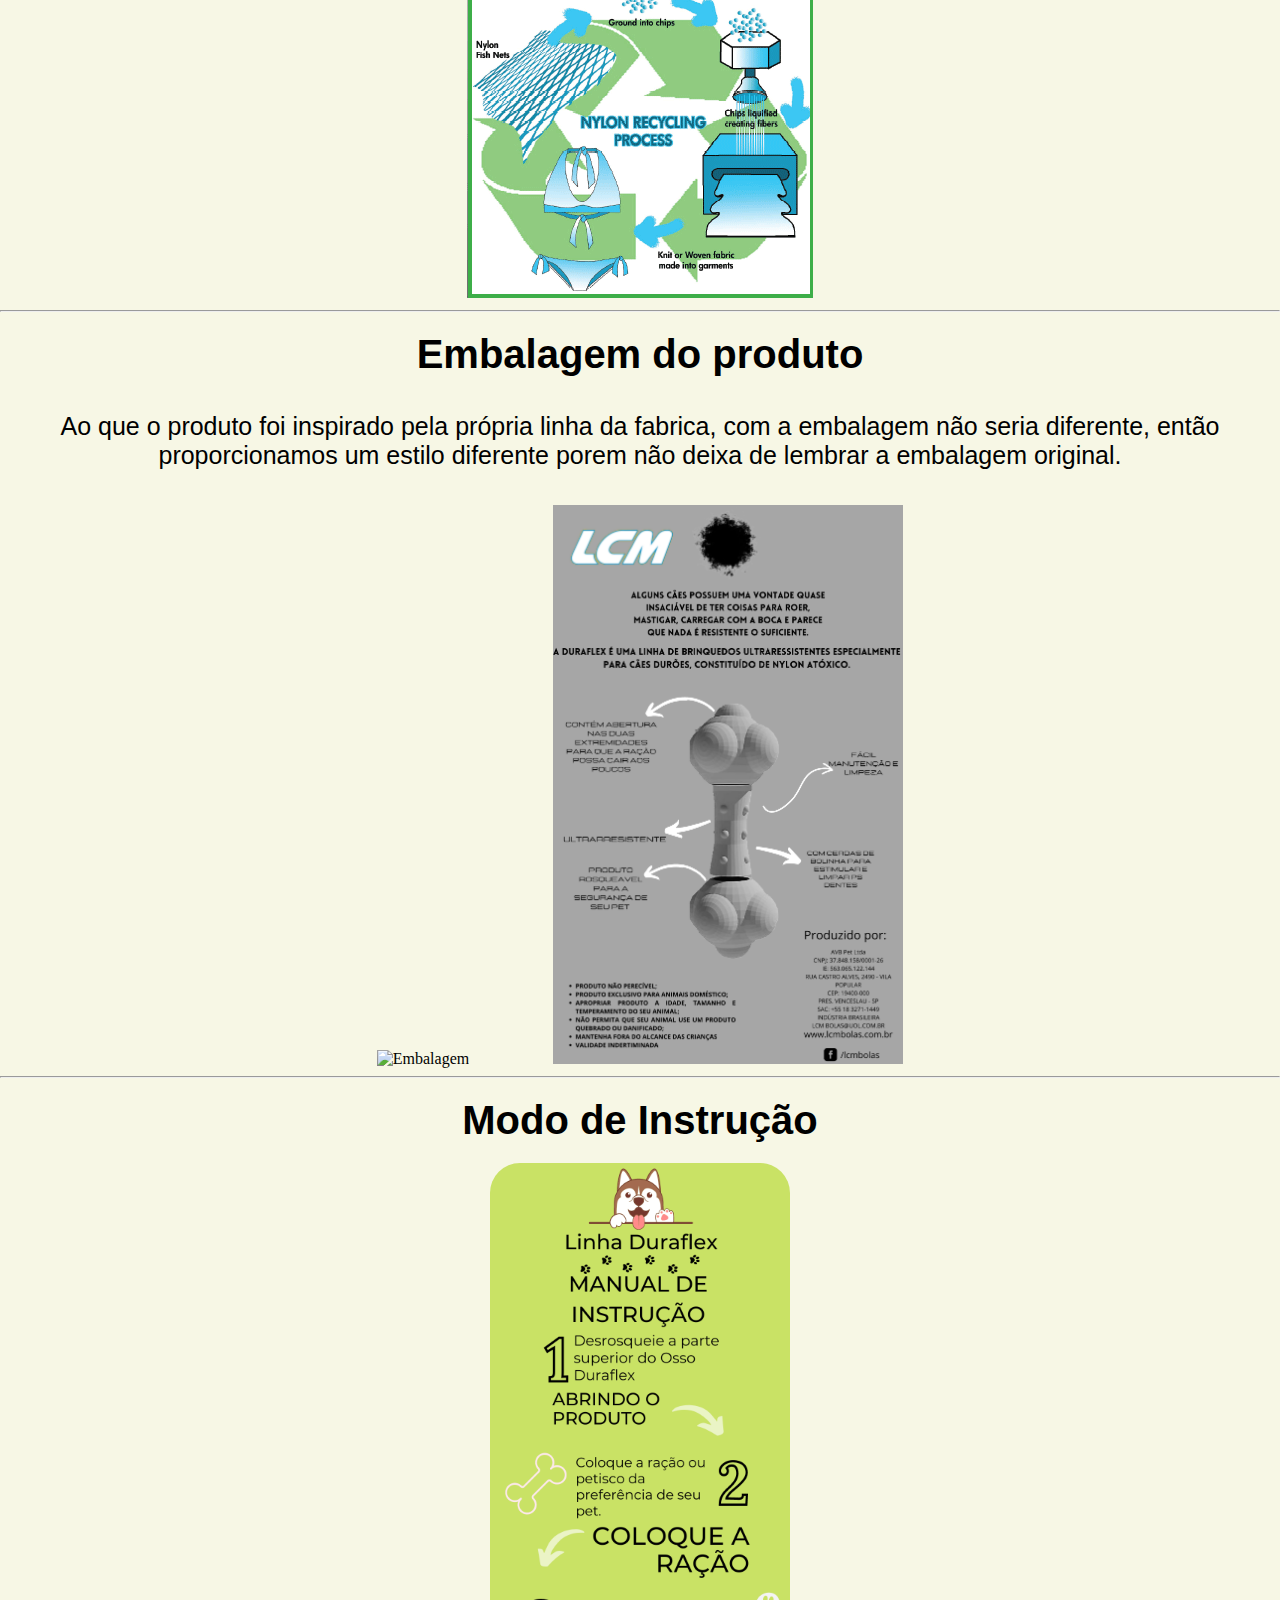
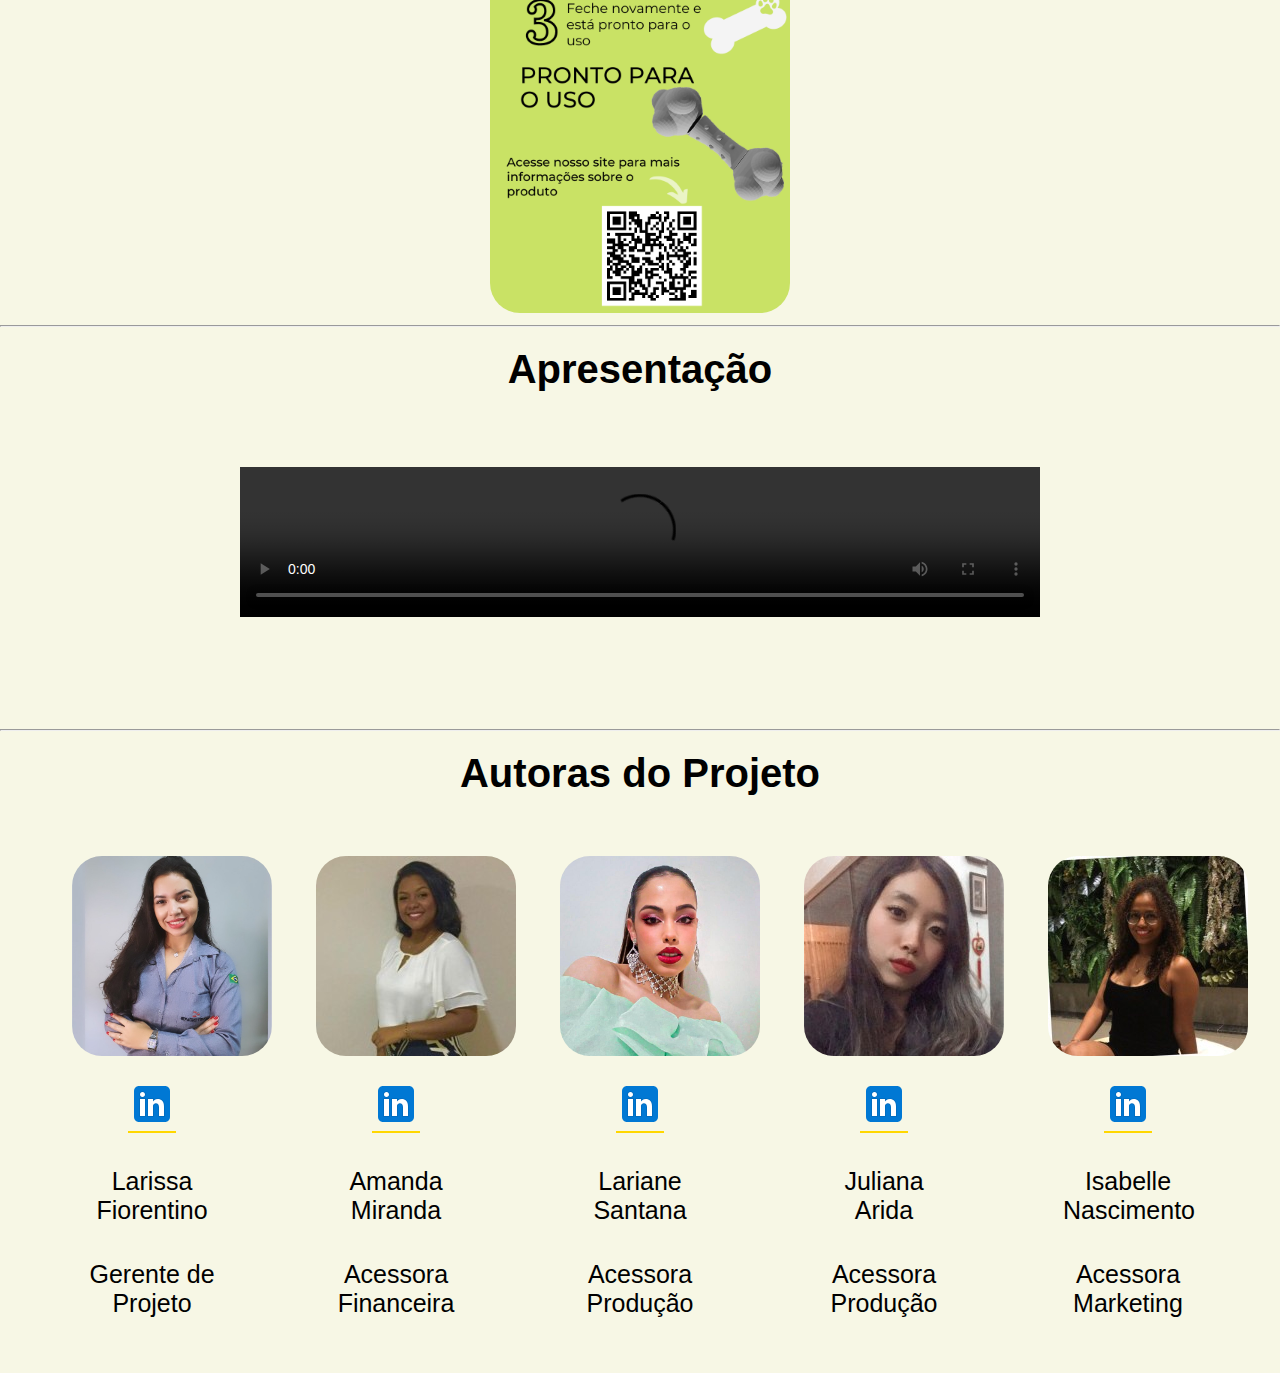
==== commit d14ef627: "atualização" ====
--- a/index.html
+++ b/index.html
@@ -49,13 +49,22 @@
         
     </section>
     <hr> <!--Informações sobre o produto-->
-        <section>
+    <section>
+        <h2>Informações e funcionalidades</h2>
+        <ul>
+            
+            <li><p>O brinquedo em formato de ossinhos e com a função de poder adicionar a ração ou petiscos para os animais tem a intenção de atrai-los a brincar com ele, e no momento em que estiverem brincando, as bolinhas do meio irão auxiliar a limpeza dos dentes.</p></li>
+            <li><img class="Osso" src="dogs/Fundo.png" alt=""></li>
+            <li><p>O produto consiste no formato de um osso em que tenha furos nas extremidades que auxiliam na alimentação do animal enquanto ele brinca com ele, aliviando, dessa forma, o estresse causado pela ausência de atividades não realizadas pelo dono e na ausência dela.</p></li>
+        </ul>
+    </section>
+    <hr>
+        <section> 
             <ul>
-                <li>
-                    <img class="Osso" src="dogs/Fundo.png" alt="Prototipo">
-                </li>
-                <li> <h2>Infomações e Funcionalidades</h2>
-                <p>As esferas no meio são para estimular e limpar seus dentes, na lateral aplicaria-se uma rosca onde essa abertura possibilitará o dono de colocar a ração ou petisco preferido de seu cachorro, e nas duas extremidades contém furos com o tamanho suficiente para que essa ração/petisco saia, assim dando um estímulo ao pet de brincar ainda mais com o brinquedo.</p> 
+                <li> <h2>Pesquisa de Mercado</h2>
+                <img src="img/Lari/Slide1.PNG" alt="parte 1"> 
+                <img src="img/Lari/Slide2.PNG" alt="parte 2">
+                <img src="img/Lari/Slide3.PNG" alt="parte 3">
             </li>
                
             </ul>
@@ -79,7 +88,8 @@
         <section>
            <h1>Embalagem do produto</h1>
            <p>Ao que o produto foi inspirado pela própria linha da fabrica, com a embalagem não seria diferente, então proporcionamos um estilo diferente porem não deixa de lembrar a embalagem original.</p>
-           <img class="embalagem" src="img/embalagem.png" alt="Embalagem">
+           <img class="embalagem" src="img/Embalagem.png" alt="Embalagem">
+           <img class="embalagem" src="img/Embalagem2.png" alt="Embalagem verso">
         </section>
         <hr>
         <section>
--- a/style.css
+++ b/style.css
@@ -69,7 +69,8 @@
     border-radius: 30px;
 }
 .embalagem{
-    width: 300px;
+    width: 350px;
+    padding-inline: 40px;
 }
 .manual {
     width: 300px;
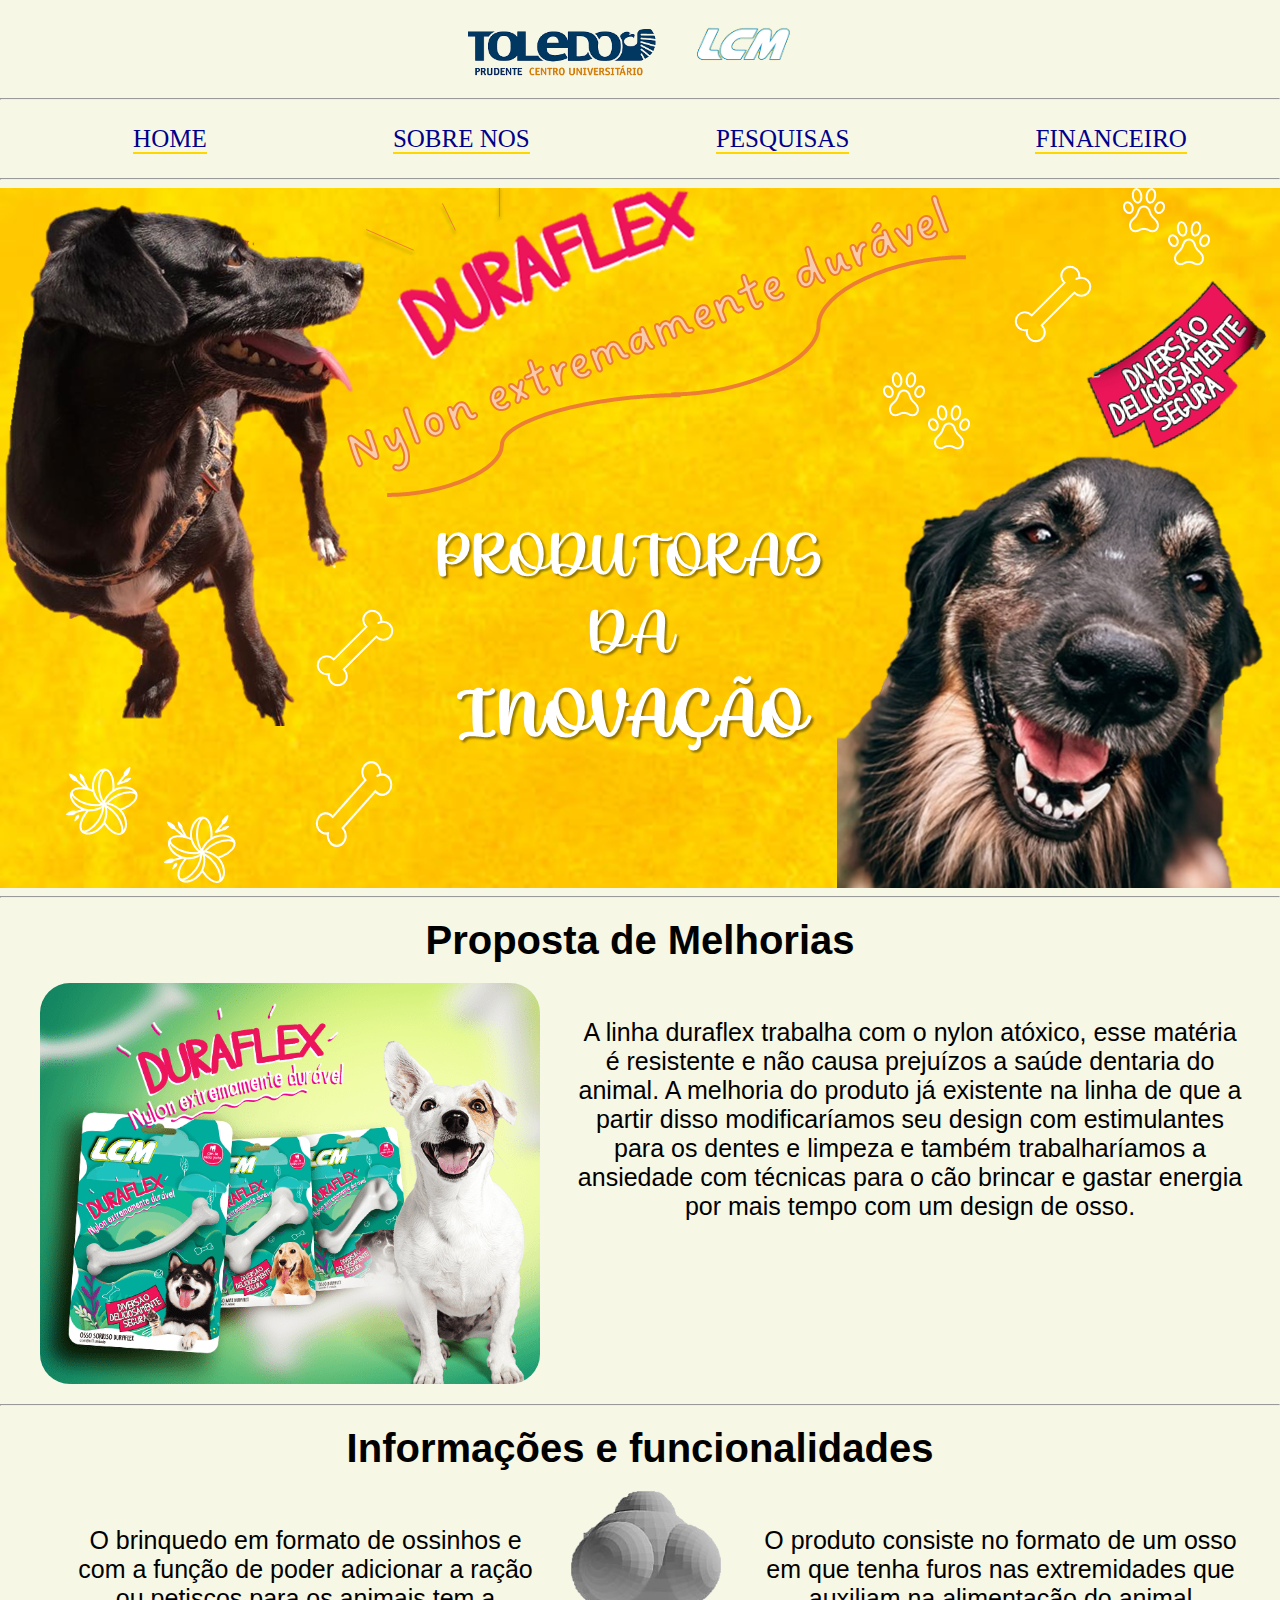
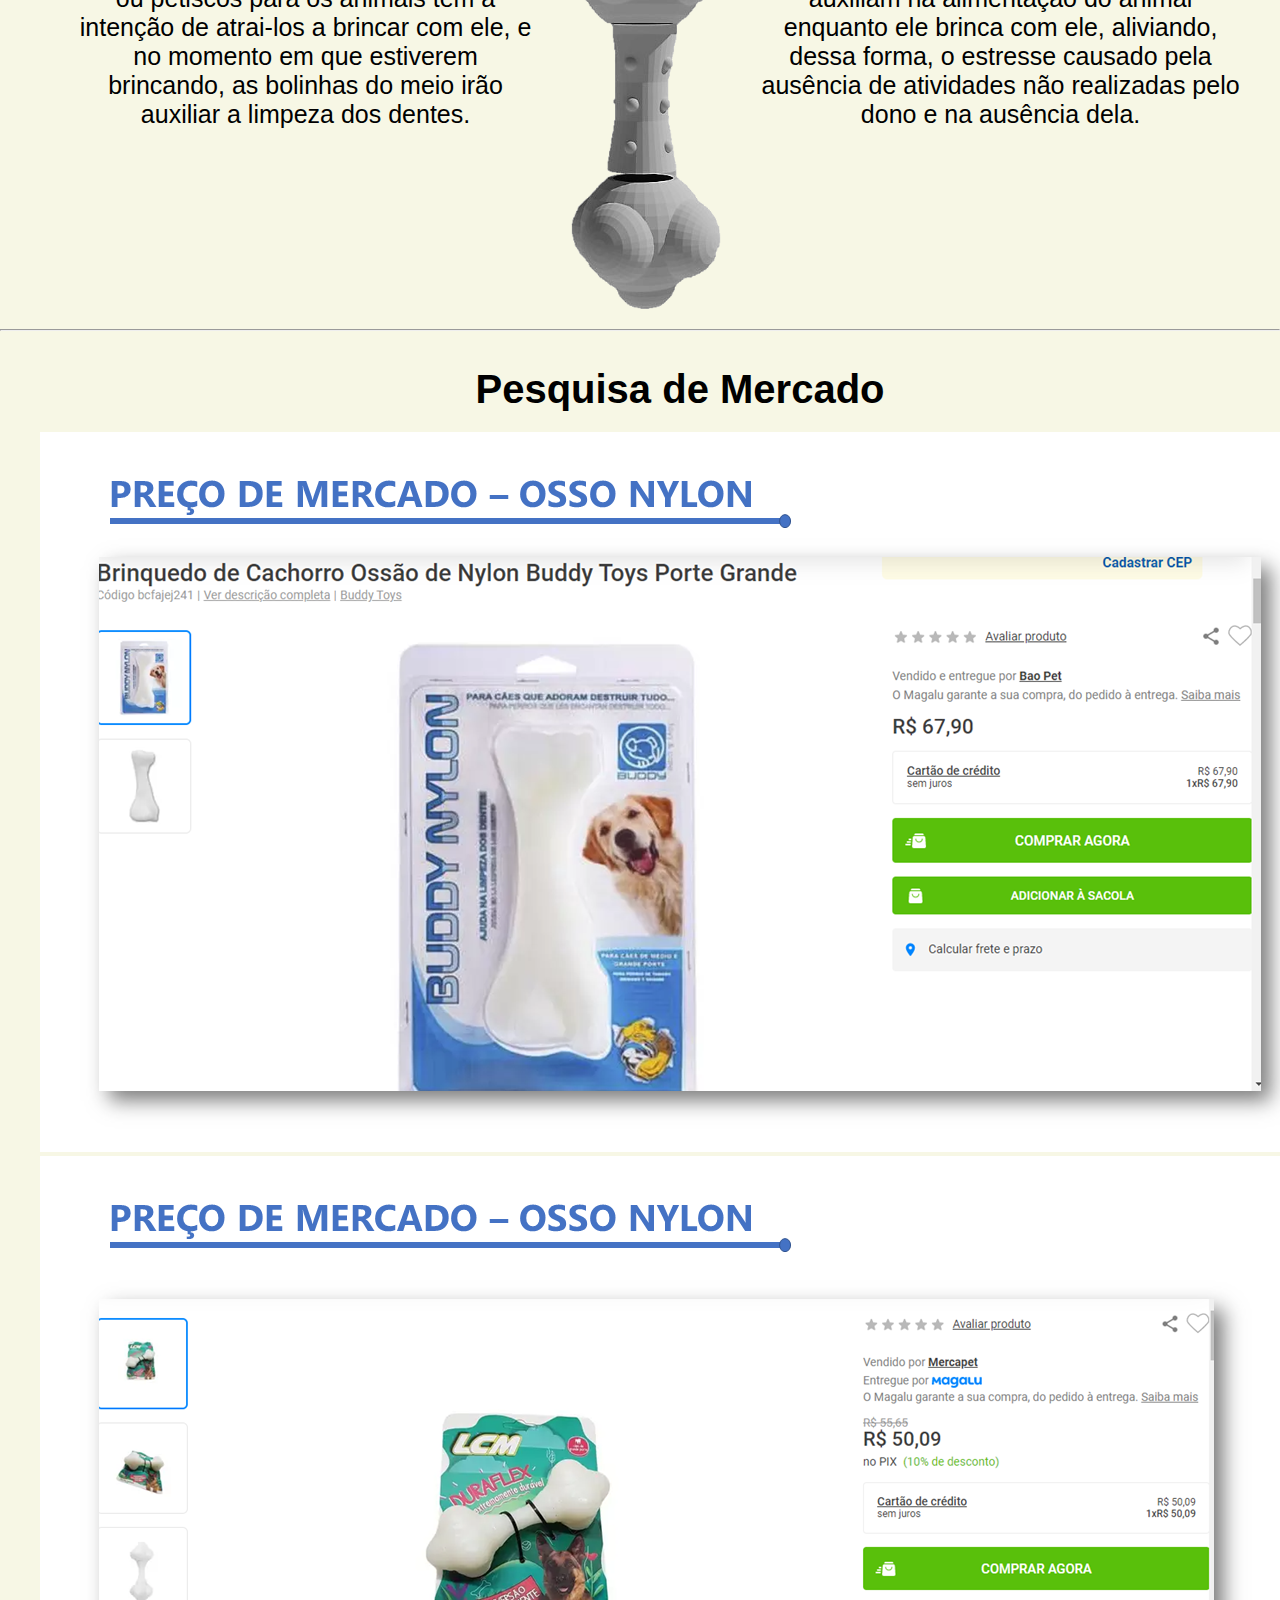
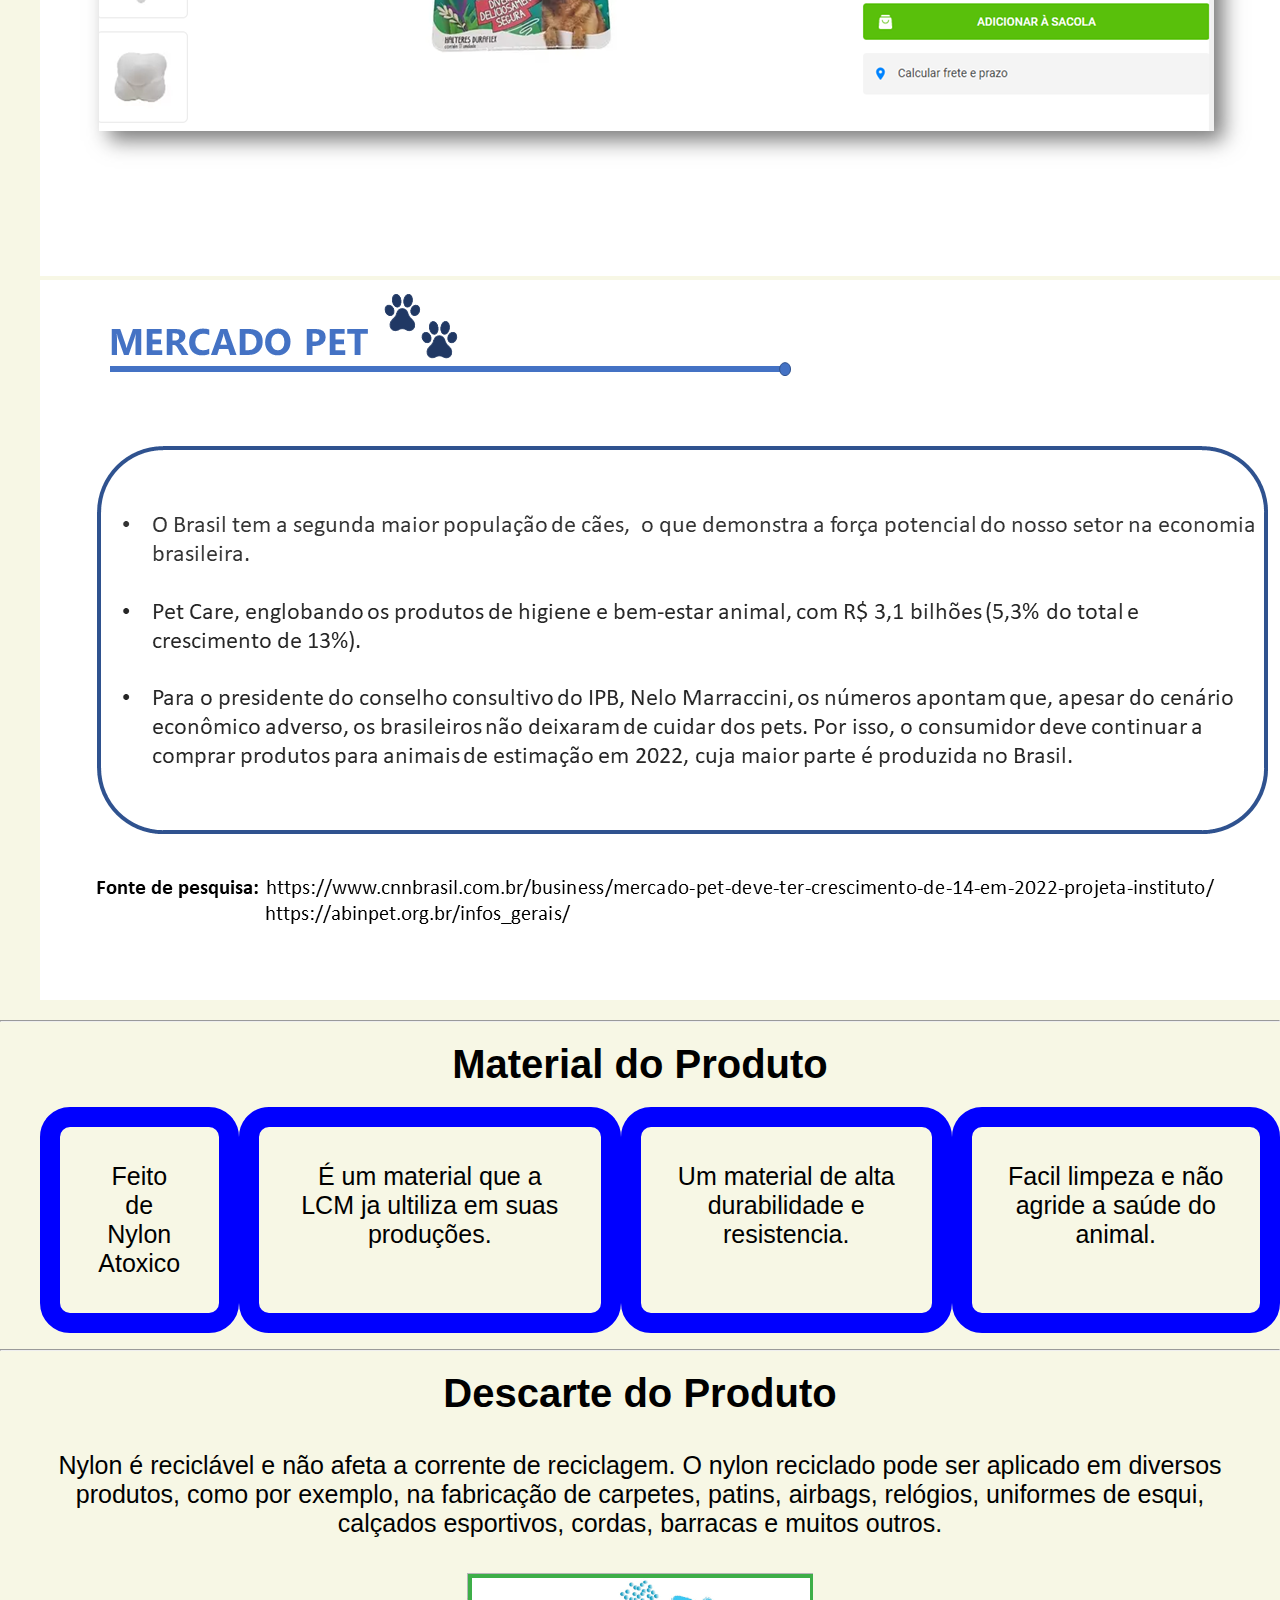
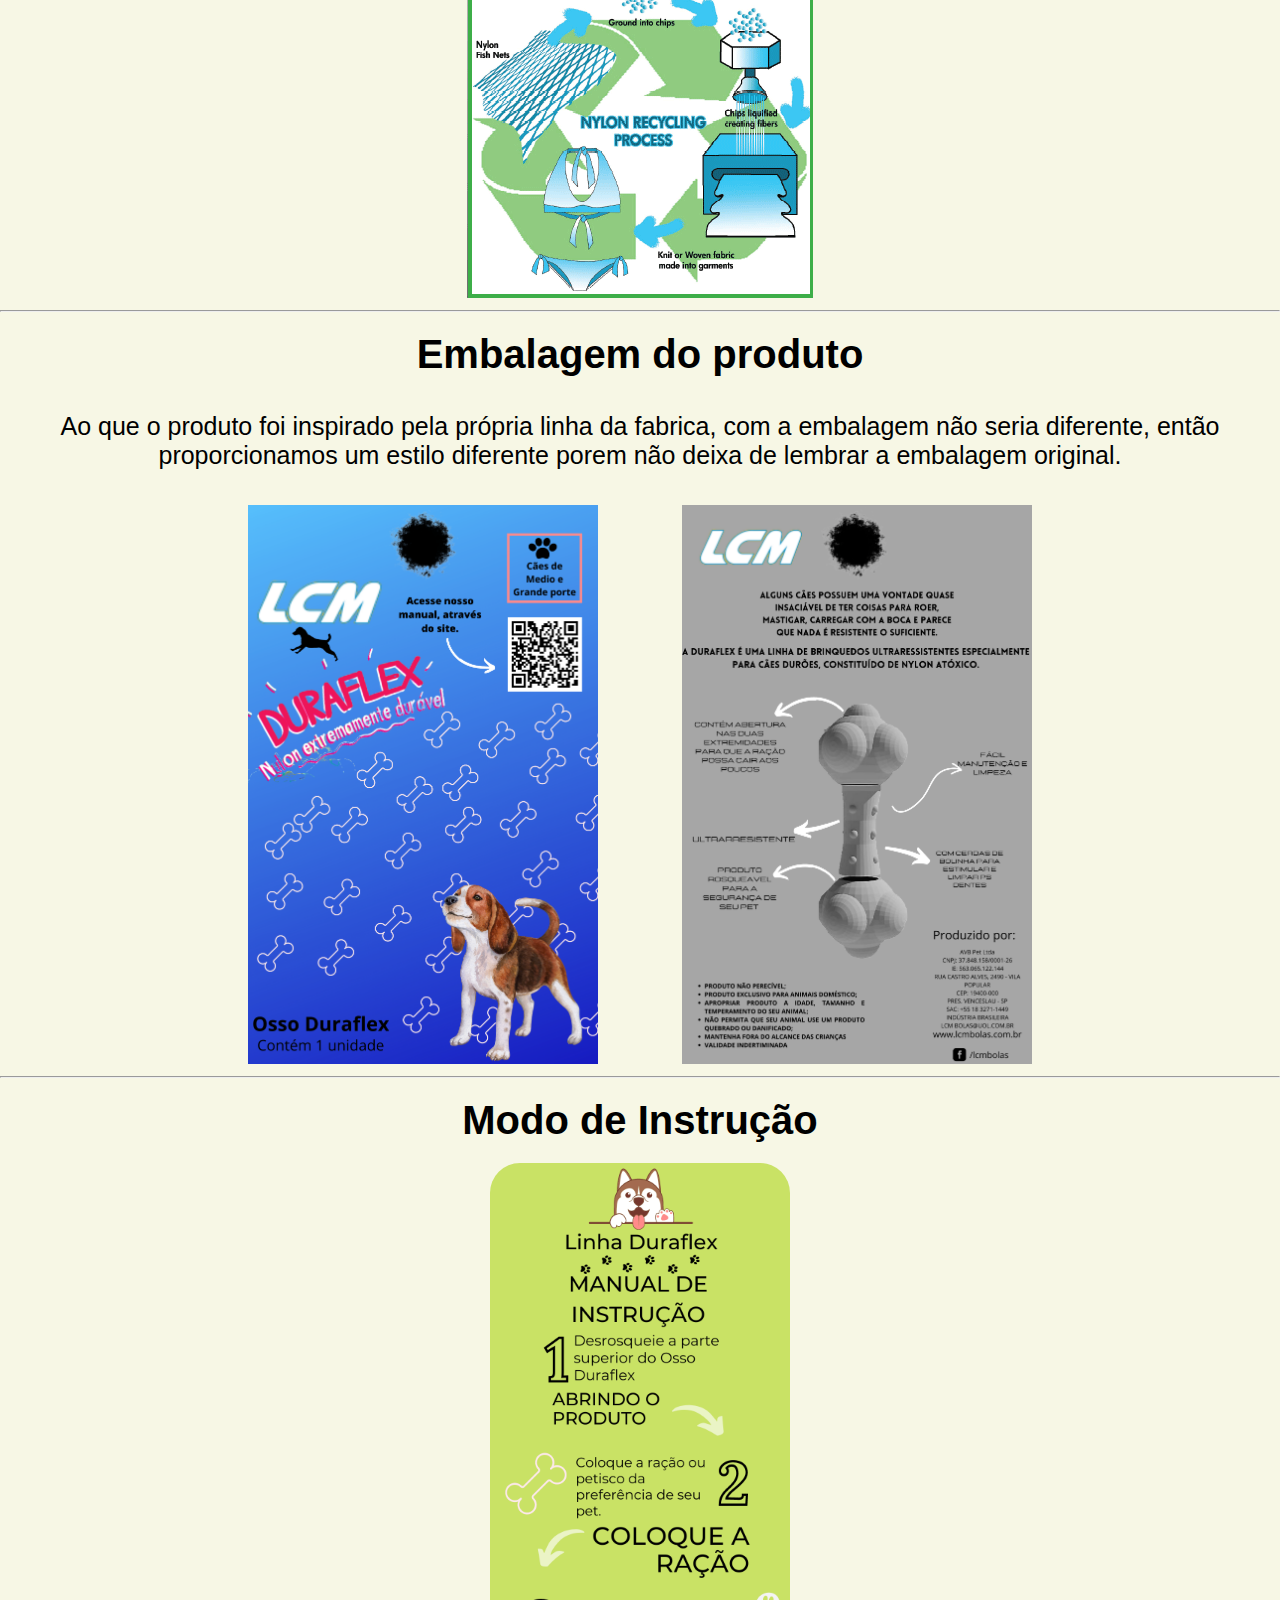
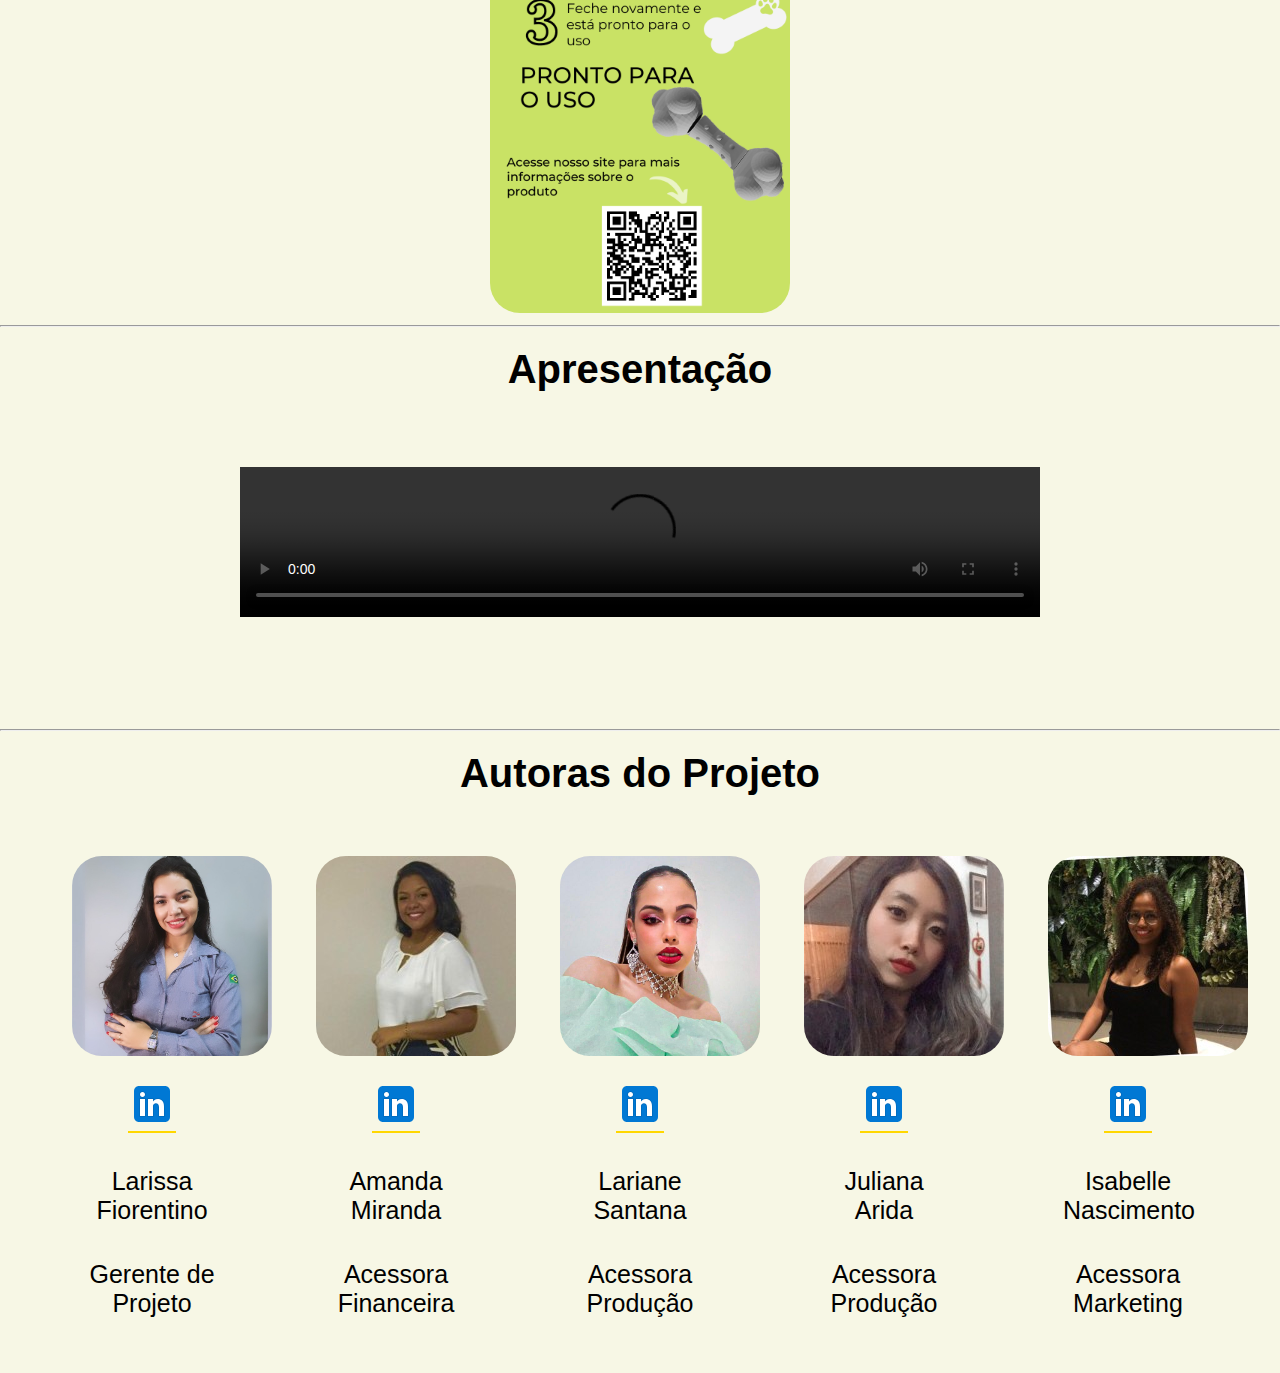
==== commit 7df8158d: "atualização" ====
--- a/index.html
+++ b/index.html
@@ -88,7 +88,7 @@
         <section>
            <h1>Embalagem do produto</h1>
            <p>Ao que o produto foi inspirado pela própria linha da fabrica, com a embalagem não seria diferente, então proporcionamos um estilo diferente porem não deixa de lembrar a embalagem original.</p>
-           <img class="embalagem" src="img/Embalagem.png" alt="Embalagem">
+           <img class="embalagem" src="img/Embalagem0.png" alt="Embalagem">
            <img class="embalagem" src="img/Embalagem2.png" alt="Embalagem verso">
         </section>
         <hr>
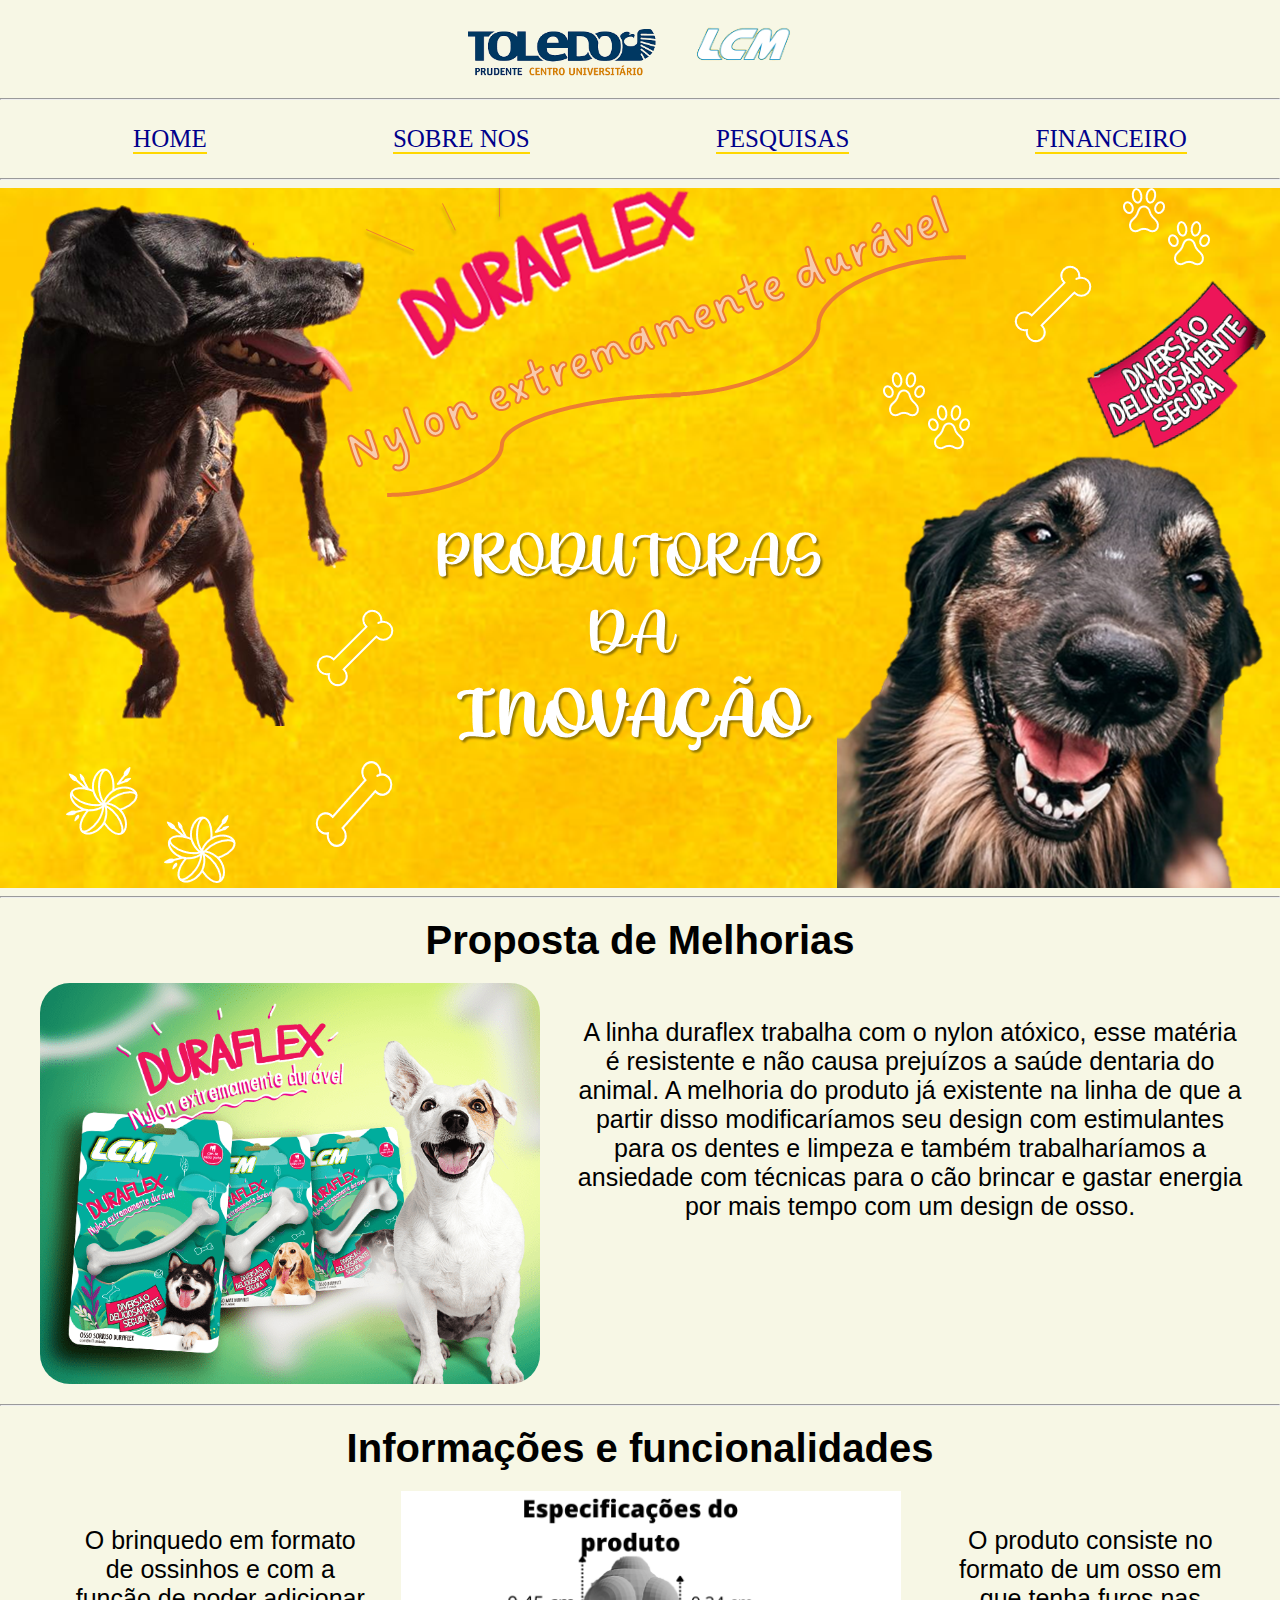
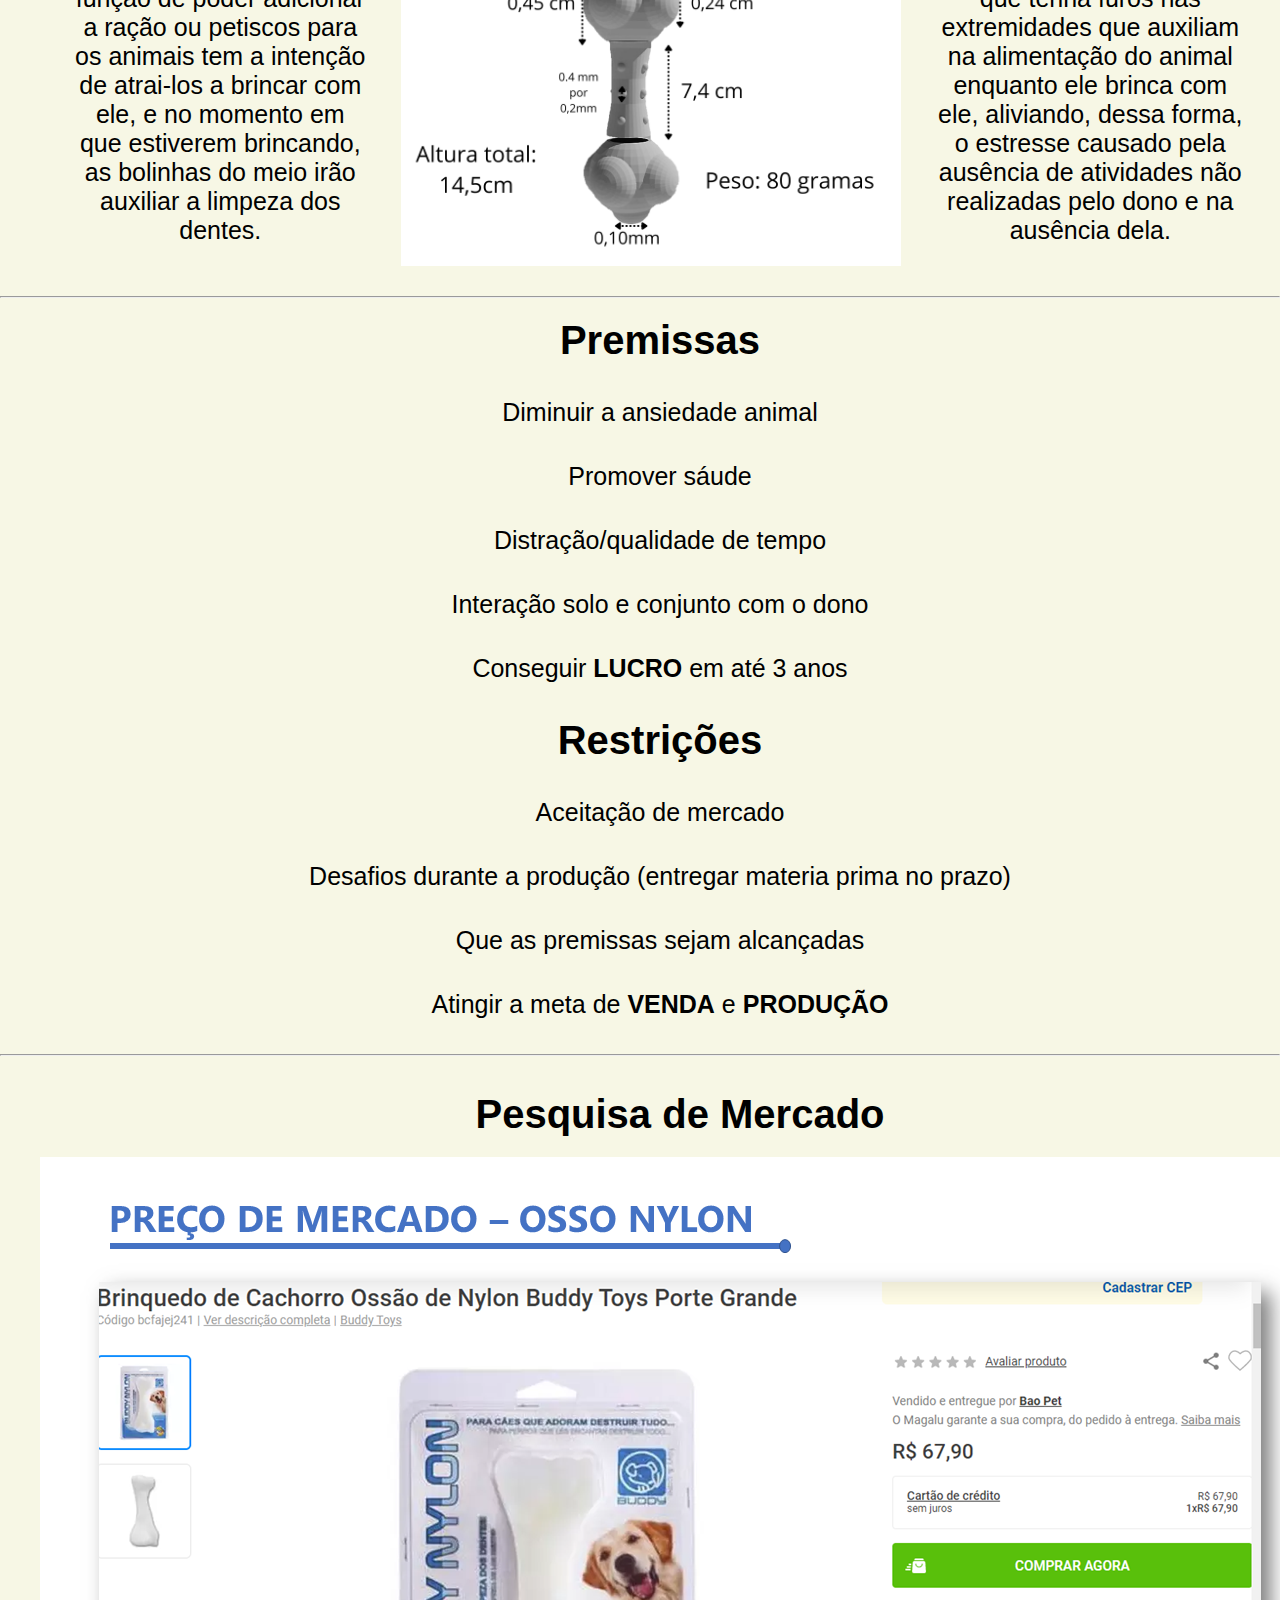
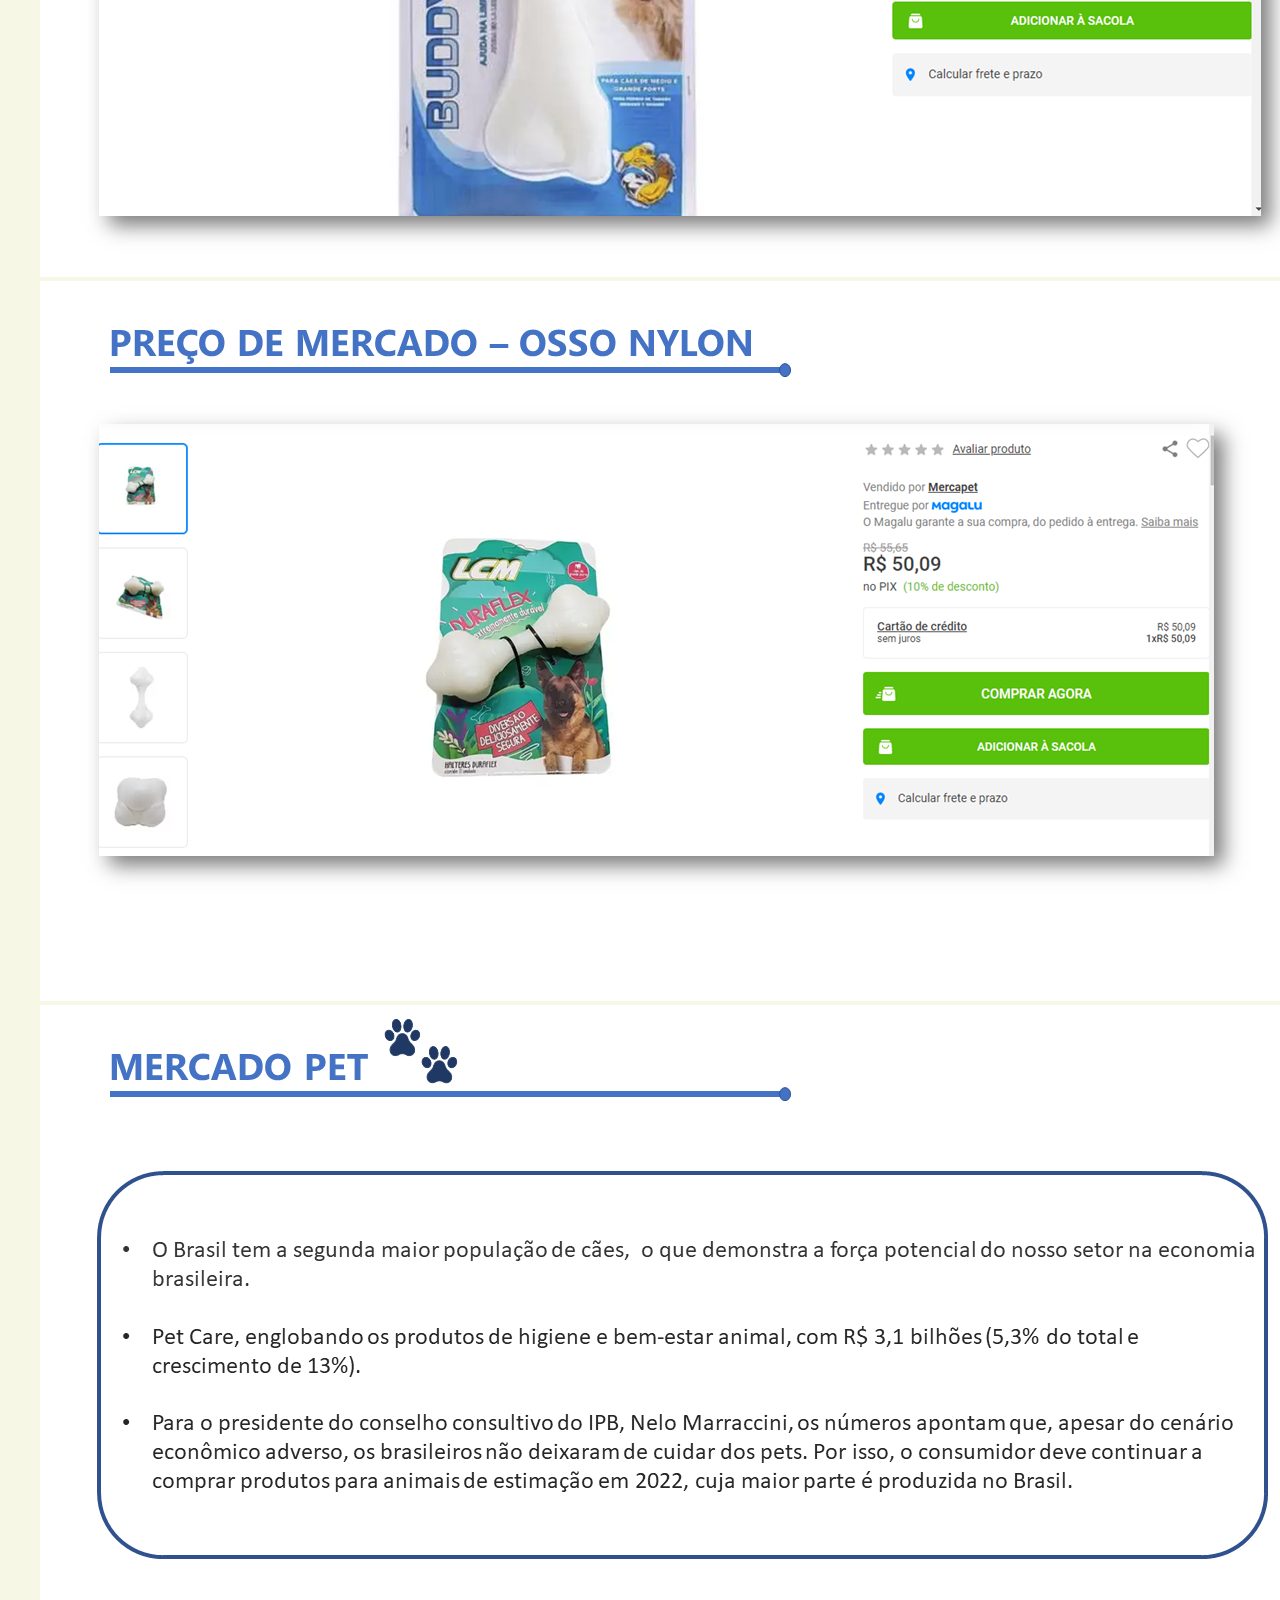
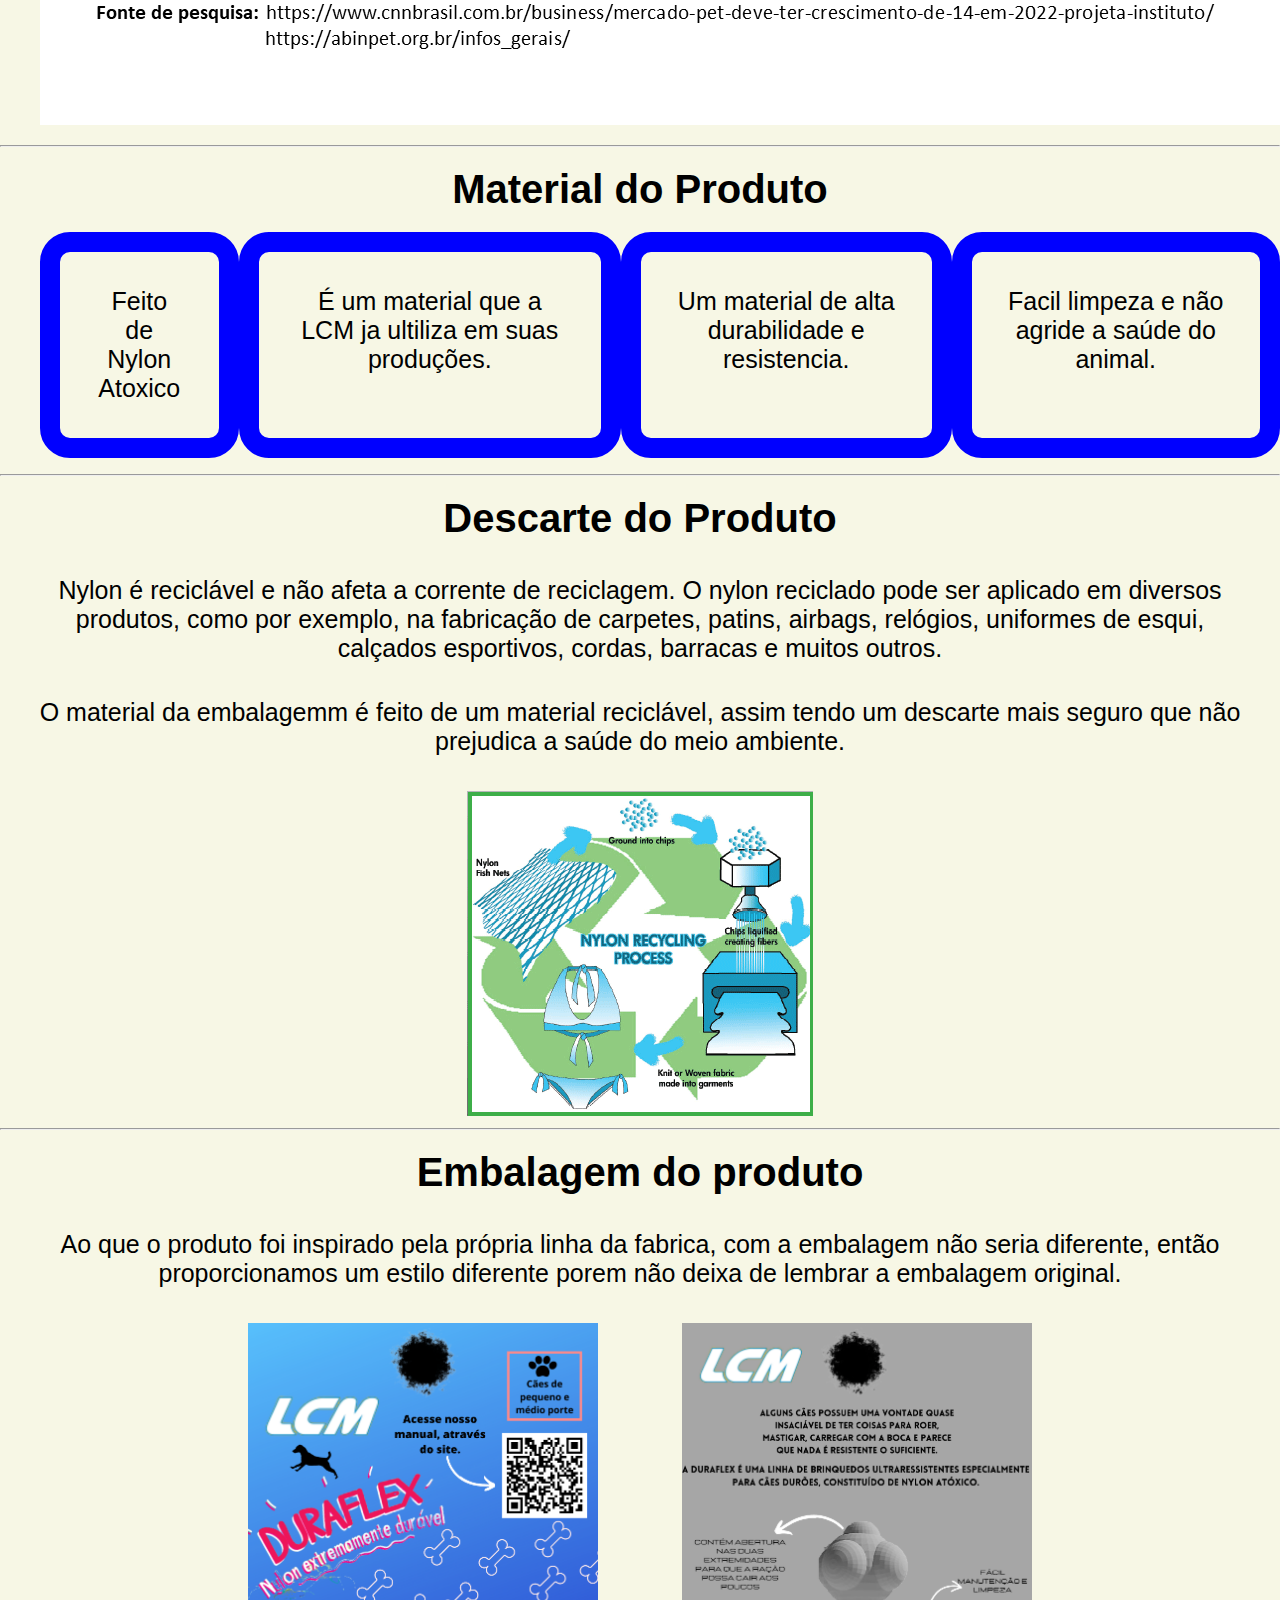
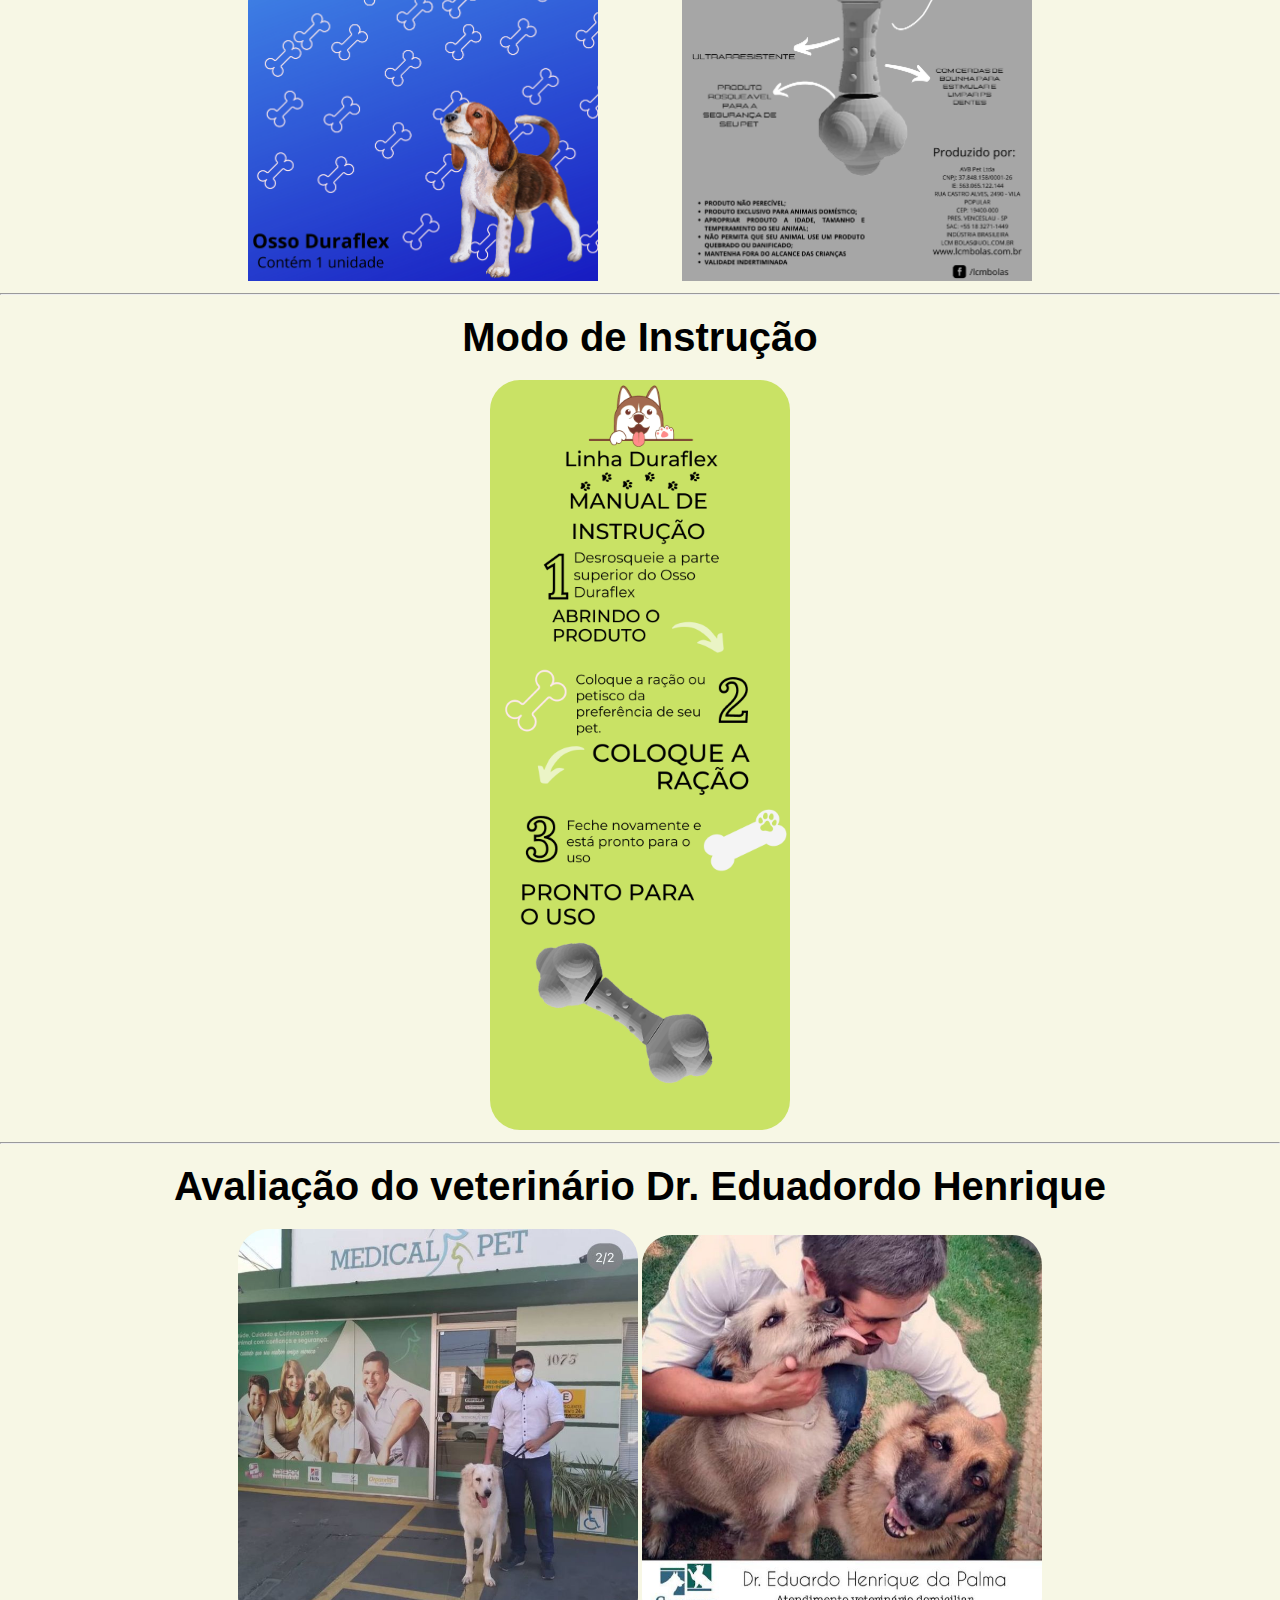
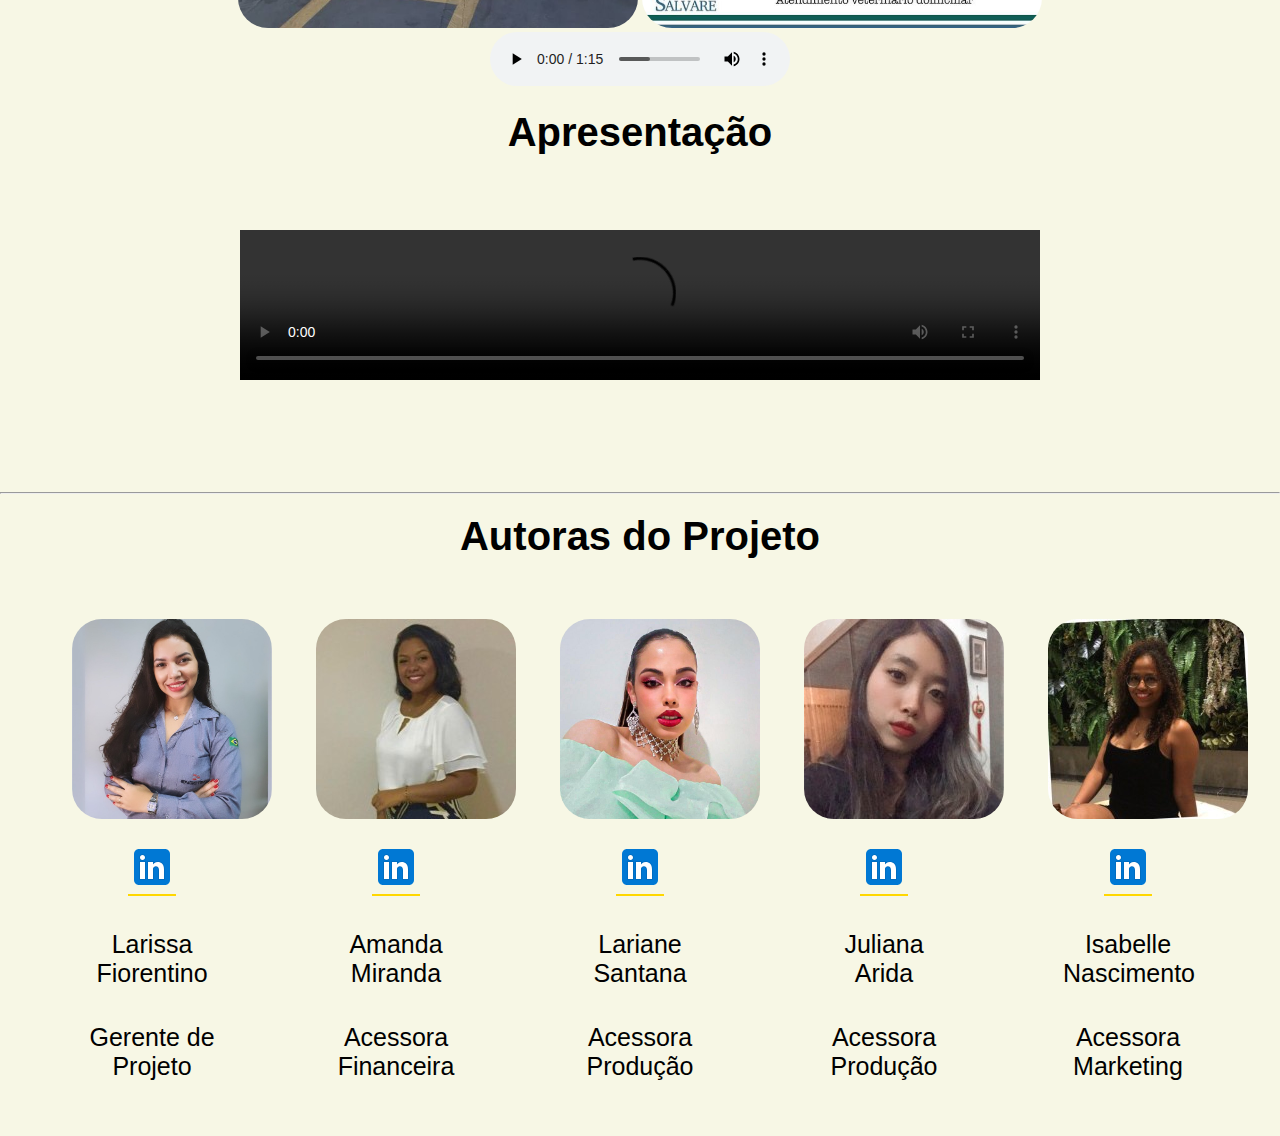
==== commit 298c54cd: "atualiza" ====
--- a/index.html
+++ b/index.html
@@ -54,11 +54,29 @@
         <ul>
             
             <li><p>O brinquedo em formato de ossinhos e com a função de poder adicionar a ração ou petiscos para os animais tem a intenção de atrai-los a brincar com ele, e no momento em que estiverem brincando, as bolinhas do meio irão auxiliar a limpeza dos dentes.</p></li>
-            <li><img class="Osso" src="dogs/Fundo.png" alt=""></li>
+            <li><img class="Osso" src="img/Osso_t.png" alt=""></li>
             <li><p>O produto consiste no formato de um osso em que tenha furos nas extremidades que auxiliam na alimentação do animal enquanto ele brinca com ele, aliviando, dessa forma, o estresse causado pela ausência de atividades não realizadas pelo dono e na ausência dela.</p></li>
         </ul>
     </section>
     <hr>
+        <section>
+            <ol>
+                <h2>Premissas</h2>
+                <li><p>Diminuir a ansiedade animal</p> </li>
+                <li><p>Promover sáude</p></li>
+                <li><p>Distração/qualidade de tempo</p></li>
+                <li><p>Interação solo e conjunto com o dono</p></li>
+                <li><p>Conseguir <strong>LUCRO</strong> em até 3 anos</p></li>
+            </ol>
+            <ol>
+                <h2>Restrições</h2>
+                <li><p>Aceitação de mercado</p> </li>
+                <li><p>Desafios durante a produção (entregar materia prima no prazo)</p></li>
+                <li><p>Que as premissas sejam alcançadas</p></li>
+                <li><p>Atingir a meta de <strong>VENDA</strong> e <strong>PRODUÇÃO</strong></p></li>
+            </ol>
+        </section>
+        <hr>
         <section> 
             <ul>
                 <li> <h2>Pesquisa de Mercado</h2>
@@ -82,22 +100,35 @@
             <hr>
             <h1>Descarte do Produto</h1>
             <p>Nylon é reciclável e não afeta a corrente de reciclagem. O nylon reciclado pode ser aplicado em diversos produtos, como por exemplo, na fabricação de carpetes, patins, airbags, relógios, uniformes de esqui, calçados esportivos, cordas, barracas e muitos outros.</p>
+            <p>O material da embalagemm é feito de um material reciclável, assim tendo um descarte mais seguro que não prejudica a saúde do meio ambiente.</p>
+          
             <img src="img/nylonrecyclingprocess.gif" alt="">
         </section><!--Emabalgen-->
     <hr>
         <section>
            <h1>Embalagem do produto</h1>
            <p>Ao que o produto foi inspirado pela própria linha da fabrica, com a embalagem não seria diferente, então proporcionamos um estilo diferente porem não deixa de lembrar a embalagem original.</p>
-           <img class="embalagem" src="img/Embalagem0.png" alt="Embalagem">
+           <img class="embalagem" src="img/Capa.png" alt="Embalagem">
            <img class="embalagem" src="img/Embalagem2.png" alt="Embalagem verso">
+           
+
         </section>
         <hr>
         <section>
             <h1>Modo de Instrução</h1>
-            <img class="manual" src="img/Linha Duraflex (1).png" alt="Manual de instrução">
+            <img class="manual" src="img/Manual.png" alt="Manual de instrução">
         </section>
        <hr>
 <!--Apresentação do produto-->
+            <section>
+                <h2>Avaliação do veterinário Dr. Eduadordo Henrique</h2>
+                <img class="vet" src="img/vet.jpeg" alt="foto veterinário">
+                <img class="vet" src="img/vet1.jpeg" alt="foto veterinario">
+                
+            </section>
+            <section>
+                <audio controls src="videos/Audi.mp3"></audio>
+            </section>
             <section>
                 <h1>Apresentação</h1>
                 <div>
--- a/style.css
+++ b/style.css
@@ -42,6 +42,10 @@
     list-style: none;
     justify-content: space-around;
 }
+ol{
+ 
+    list-style: none;
+}
 a{
     color: darkblue;
     text-decoration: none;
@@ -49,7 +53,7 @@
    
 }
 .Osso{ 
-    width: 150px; 
+    width: 500px; 
    
 }
 .Foto-duraflex{
@@ -74,6 +78,10 @@
 }
 .manual {
     width: 300px;
+    border-radius: 30px;
+}
+.vet{
+    width: 400px;
     border-radius: 30px;
 }
 .produtoras{
